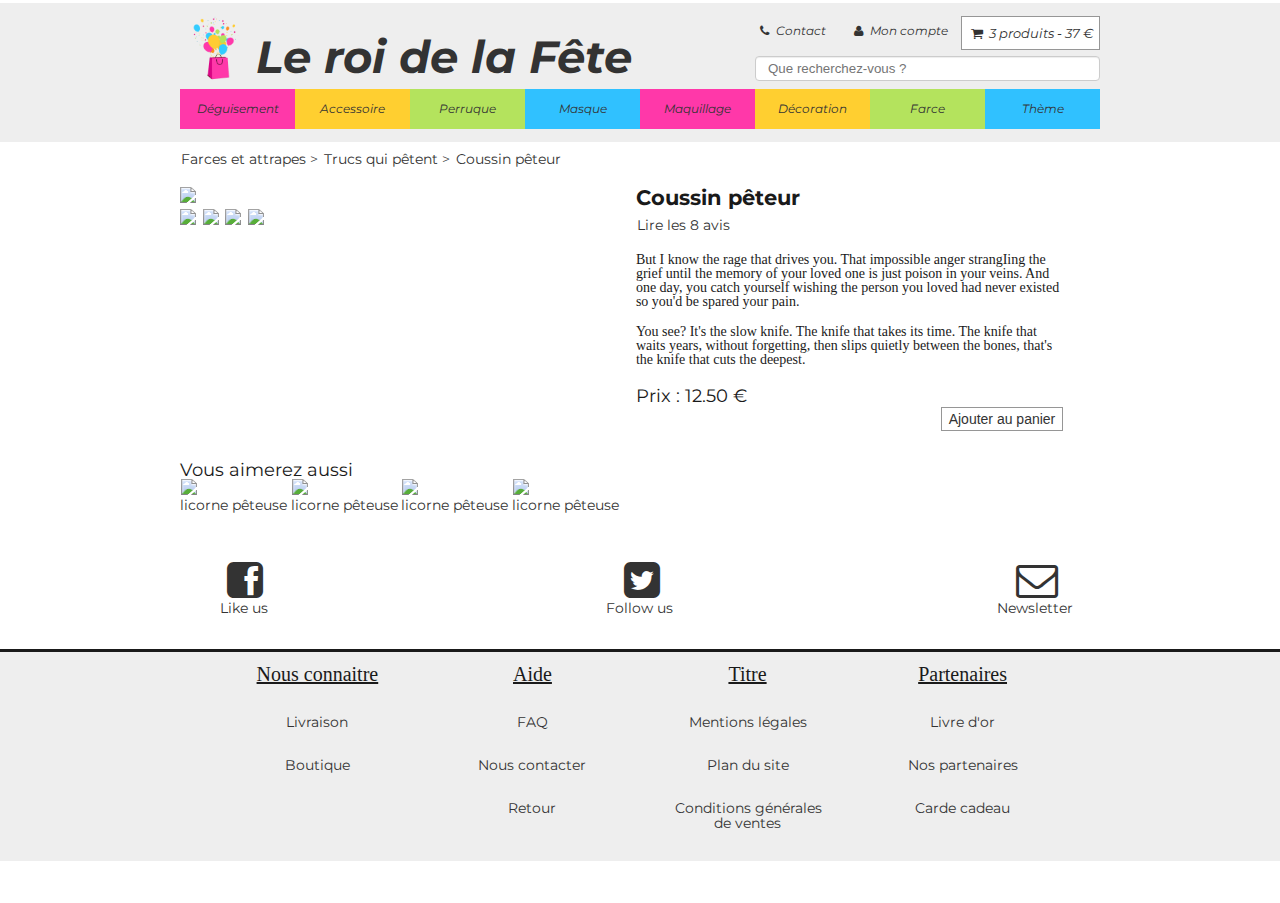
==== product.html @ f262f96d "Travail sur la page produit" ====
<!DOCTYPE html>
<html lang="fr">
<head>
  <meta charset="UTF-8"/>
  <title>Le Roi de la Fête </title>
  <meta name="viewport" content="width=device-width, initial-scale=1"/>

  <link rel="stylesheet" type="text/css" href="css/fontello.css"/>
  <link rel="stylesheet" type="text/css" href="css/reset.css"/>
  <link rel="stylesheet" type="text/css" href="css/main.css"/>
  <link href='http://fonts.googleapis.com/css?family=Montserrat:400,700' rel='stylesheet' type='text/css'>

  <script type="text/javascript" src="js/jquery_2.0.3.min.js"></script>
        <!--[if IE]>
            <script src="app/js/html5-ie.js"></script>
            <script src="app/js/html5shiv.js"></script>
            <script src="app/js/respond.js"></script>
            <![endif]-->
          </head> 

          <body>
            <header>
              <nav class="menu main-nav" role="navigation">
                <a href="#" class="title-btn">
                 <img src="img/logo_flat.png">
                 <h1>Le roi de la Fête</h1>
               </a>
               <ul class="menu-btn-nav">
                <li  class="nav-btn basket-btn ">
                  <a href="#" >
                    <span class="icon icon-basket"></span>
                    <span class="nb-prod"> 3  </span>
                    <span class="nav-text"> produits  </span>
                    <span class="nb-euro"> - 37 € </span>
                  </a>
                </li>
                <li class="nav-btn search-btn">
                  <a href="#">
                    <span class="icon icon-user"></span><span class="nav-text"> Mon compte </span>
                  </a>
                </li>
                <li class="nav-btn tel-btn">
                  <a href="#" >
                    <span class="icon icon-phone"></span><span class="nav-text"> Contact </span>
                  </a>
                </li>
                <li class="nav-btn menu-btn ">
                  <a href="#" >
                    <span class="icon icon-menu"></span><span class="nav-text"> Menu </span>
                  </a>
                </li>
              </ul>
            </nav>
            <nav class="mobile-item-nav">
              <ul >
                <li  class="nav-btn item-btn pink ">
                  <a href="#" class="disguise"> Déguisement </a>
                </li>
                <li  class="nav-btn item-btn yellow ">
                  <a href="#"class="accessory"> Accessoire </a>
                </li>
                <li  class="nav-btn item-btn green ">
                  <a href="#" class="wig"> Perruque </a>
                </li>
                <li  class="nav-btn item-btn blue ">
                  <a href="#" class="mask"> Masque </a>
                </li>
                <li  class="nav-btn item-btn pink ">
                  <a href="#" class="makeup"> Maquillage </a>
                </li>
                <li  class="nav-btn item-btn yellow ">
                  <a href="#" class="decoration"> Décoration </a>
                </li>
                <li  class="nav-btn item-btn green ">
                  <a href="#" class="trick"> Farce </a> 
                </li>
                <li  class="nav-btn item-btn blue ">
                  <a href="#" class="theme">Thème </a>
                </li>
              </ul>
            </nav>
            <div class="search-nav">
              <form name="search-form">
                <input placeholder="Que recherchez-vous ? "> 
              </form>
            </div>
            <nav class="item-nav">
              <ul >
                <li  class="nav-btn item-btn pink ">
                  <a href="#" class="disguise"> Déguisement </a>
                </li>
                <li  class="nav-btn item-btn yellow ">
                  <a href="#"class="accessory"> Accessoire </a>
                </li>
                <li  class="nav-btn item-btn green ">
                  <a href="#" class="wig"> Perruque </a>
                </li>
                <li  class="nav-btn item-btn blue ">
                  <a href="#" class="mask"> Masque </a>
                </li>
                <li  class="nav-btn item-btn pink ">
                  <a href="#" class="makeup"> Maquillage </a>
                </li>
                <li  class="nav-btn item-btn yellow ">
                  <a href="#" class="decoration"> Décoration </a>
                </li>
                <li  class="nav-btn item-btn green ">
                  <a href="#" class="trick"> Farce </a> 
                </li>
                <li  class="nav-btn item-btn blue ">
                  <a href="#" class="theme">Thème </a>
                </li>
              </ul>
            </nav>
            <div id="disguise-menu" class="menu-drop-down">
             <ul class="col col-1 title-col">  <a href="#" ><h3>Homme</h3> </a>
              <li  class="cat-item">
                <a href="#" > Animaux </a>
              </li>
              <li  class="cat-item">
                <a href="#" > Années 20/30 </a>
              </li>
              <li  class="cat-item">
                <a href="#" > Années 50/60 </a>
              </li>
              <li  class="cat-item">
                <a href="#" > Antiquité </a>
              </li>
              <li  class="cat-item">
                <a href="#" > Célébrités </a>
              </li>
              <li  class="cat-item">
                <a href="#" > Cinéma </a>
              </li>
              <li  class="cat-item">
                <a href="#" > Cirque </a>
              </li>
              <li  class="cat-item">
                <a href="#" > Disco </a>
              </li>
              <li  class="cat-item">
                <a href="#" > Far West </a>
              </li>
              <li  class="cat-item">
                <a href="#" > Hippies </a>
              </li>
              <li  class="cat-item">
                <a href="#" > Moyen Age </a>
              </li>
              <li  class="cat-item">
                <a href="#" > Pirates</a>
              </li>
              <li  class="cat-item">
                <a href="#" > Uniformes</a>
              </li>
            </ul>
            <ul class="col col-2 title-col">  <a href="#" > <h3>Femme</h3> </a>
              <li  class="cat-item">
                <a href="#" > Animaux </a>
              </li>
              <li  class="cat-item">
                <a href="#" > Années 20/30 </a>
              </li>
              <li  class="cat-item">
                <a href="#" > Années 50/60 </a>
              </li>
              <li  class="cat-item">
                <a href="#" > Antiquité </a>
              </li>
              <li  class="cat-item">
                <a href="#" > Célébrités </a>
              </li>
              <li  class="cat-item">
                <a href="#" > Cinéma </a>
              </li>
              <li  class="cat-item">
                <a href="#" > Cirque </a>
              </li>
              <li  class="cat-item">
                <a href="#" > Disco </a>
              </li>
              <li  class="cat-item">
                <a href="#" > Far West </a>
              </li>
              <li  class="cat-item">
                <a href="#" > Hippies </a>
              </li>
              <li  class="cat-item">
                <a href="#" > Moyen Age </a>
              </li>
              <li  class="cat-item">
                <a href="#" > Pirates</a>
              </li>
              <li  class="cat-item">
                <a href="#" > Uniformes</a>
              </li>
            </ul>
            <ul class="col col-3 title-col">  <a href="#" ><h3>Enfant</h3> </a>
              <li  class="cat-item">
                <a href="#" > Animaux </a>
              </li>
              <li  class="cat-item">
                <a href="#" > Années 20/30 </a>
              </li>
              <li  class="cat-item">
                <a href="#" > Années 50/60 </a>
              </li>
              <li  class="cat-item">
                <a href="#" > Antiquité </a>
              </li>
              <li  class="cat-item">
                <a href="#" > Célébrités </a>
              </li>
              <li  class="cat-item">
                <a href="#" > Cinéma </a>
              </li>
              <li  class="cat-item">
                <a href="#" > Cirque </a>
              </li>
              <li  class="cat-item">
                <a href="#" > Disco </a>
              </li>
              <li  class="cat-item">
                <a href="#" > Far West </a>
              </li>
              <li  class="cat-item">
                <a href="#" > Hippies </a>
              </li>
              <li  class="cat-item">
                <a href="#" > Moyen Age </a>
              </li>
              <li  class="cat-item">
                <a href="#" > Pirates</a>
              </li>
              <li  class="cat-item">
                <a href="#" > Uniformes</a>
              </li>
            </ul>
            <div class="footer-menu">
              <a href="#" ><p> Voir tous les articles déguisements</p></a>
              <a href="#" ><span class="close-menu">X</span></a>
            </div>
          </div>

          <div id="accessory-menu" class="menu-drop-down ">
           <ul class="col col-1 title-col"> <a href="#" > <h3> Vestimentaires</h3></a>
            <li  class="cat-item">
              <a href="#" > Bandanas </a>
            </li>
            <li  class="cat-item">
              <a href="#" > Bretelles </a>
            </li>
            <li  class="cat-item">
              <a href="#" > Cache oeil </a>
            </li>
            <li  class="cat-item">
              <a href="#" > Collants et bas </a>
            </li>
            <li  class="cat-item">
              <a href="#" > Cravates </a>
            </li>
            <li  class="cat-item">
              <a href="#" > Gants </a>
            </li>
            <li  class="cat-item">
              <a href="#" > Lingerie </a>
            </li>
            <li  class="cat-item">
              <a href="#" > Lunettes </a>
            </li>
            <li  class="cat-item">
              <a href="#" > Noeuds papillons </a>
            </li>
            <li  class="cat-item">
              <a href="#" > Serres têtes </a>
            </li>
          </ul>
          <ul class="col col-2 title-col"> <a href="#" ><h3>Bijoux</h3></a>
            <li  class="cat-item">
              <a href="#" > Bagues </a>
            </li>
            <li  class="cat-item">
              <a href="#" > Boucles d'oreille </a>
            </li>
            <li  class="cat-item">
              <a href="#" > Bracelets </a>
            </li>
            <li  class="cat-item">
              <a href="#" > Colliers </a>
            </li>
            <li  class="cat-item">
              <a href="#" > Couronnes </a>
            </li>
            <li  class="cat-item">
              <a href="#" > Croix </a>
            </li>
            <li  class="cat-item">
              <a href="#" > Pendentifs </a>
            </li>
            <li  class="cat-item">
              <a href="#" > Divers </a>
            </li>
          </ul>
          <ul class="col col-3 title-col"> <a href="#" ><h3>Armes</h3></a>
            <li  class="cat-item">
              <a href="#" > Couteaux </a>
            </li>
            <li  class="cat-item">
              <a href="#" > Epées </a>
            </li>
            <li  class="cat-item">
              <a href="#" > Fusils </a>
            </li>
            <li  class="cat-item">
              <a href="#" > Haches </a>
            </li>
            <li  class="cat-item">
              <a href="#" > Mitraillettes </a>
            </li>
            <li  class="cat-item">
              <a href="#" > Revolver </a>
            </li>
            <li  class="cat-item">
              <a href="#" > Autres </a>
            </li>
          </ul>
          <ul class="col col-4 title-col"> <a href="#" ><h3>Divers</h3></a>
            <li  class="cat-item">
              <a href="#" > Ailes </a>
            </li>
            <li  class="cat-item">
              <a href="#" > Bébés</a>
            </li>
            <li  class="cat-item">
              <a href="#" > Boas et plumes </a>
            </li>
            <li  class="cat-item">
              <a href="#" > Fluo </a>
            </li>
            <li  class="cat-item">
              <a href="#" > Fumeurs </a>
            </li>
            <li  class="cat-item">
              <a href="#" > Gadgets sexy </a>
            </li>
            <li  class="cat-item">
              <a href="#" > Gonflables </a>
            </li>
            <li  class="cat-item">
              <a href="#" > Lumineux </a>
            </li>
            <li  class="cat-item">
              <a href="#" > Sacs </a>
            </li>
            <li  class="cat-item">
              <a href="#" > Tatouages </a>
            </li>
          </ul>
          <div class="footer-menu">
            <a href="#" ><p> Voir tous les articles déguisements</p></a>
            <a href="#" ><span class="close-menu">X</span></a>
          </div>
        </div>
      </header>

      <div class="product-container">
      <div class="breadcrumb">
        <p>
          <span><a href="#">Farces et attrapes ></a> </span>

          <span><a href="#">Trucs qui pêtent > </a> </span>
            <span><a href="#">Coussin pêteur </a> </span>
            </p>
      </div>
      <section class="product">
        <div class="container-picture">
          <div class="main-picture">
            <img src="http://placehold.it/400x300">
          </div>
          <div class="secondary-pictures">
            <img src="http://placehold.it/95x95">
            <img src="http://placehold.it/95x95">
            <img src="http://placehold.it/95x95">
            <img src="http://placehold.it/95x95">
          </div>
        </div>
        <div class="product-desc">
          <div class="header-product">
            <h1>Coussin pêteur</h1>
            <div class="ratings">
              <span class="icon icon-star"></span>
              <span class="icon icon-star"></span>
             <span class="icon icon-star-empty"></span>
             <a href="#">Lire les 8 avis</a>
            </div>
          </div>
          <div class="body-product">
            <p>
              But I know the rage that drives you. That impossible anger strangIing the grief until the memory of your loved one is just poison in your veins. And one day, you catch yourself wishing the person you loved had never existed so you'd be spared your pain.
            </p>
            <p>
              You see? It's the slow knife. The knife that takes its time. The knife that waits years, without forgetting, then slips quietly between the bones, that's the knife that cuts the deepest.
            </p>
          </div>
          <div class="footer-product">
            <h2>Prix : 12.50 €</h2>
            <button class="add-kart">Ajouter au panier</button>
          </div>
        </div>
      </section>
      <section class="similar-products">
        <h2> Vous aimerez aussi </h2>
        <ul>
          <li>
            <a href="#">
            <img src="http://placehold.it/220x150">
            <h3>licorne pêteuse</h3>
          </a>
          </li>
          <li>
            <a href="#">
            <img src="http://placehold.it/220x150">
            <h3>licorne pêteuse</h3>
          </a>
          </li>
          <li>
            <a href="#">
            <img src="http://placehold.it/220x150">
            <p>licorne pêteuse</p>
          </a>
          </li>
          <li>
            <a href="#">
            <img src="http://placehold.it/220x150">
            <h3>licorne pêteuse</h3>
          </a>
          </li>
        </ul>
      </section>
    </div>



      <div class="reseaux-sociaux">
       <ul>
        <li>
          <a href="#"><span class="icon icon-facebook"></span><br><span class="text-icon">Like us</span></a>
        </li>
        <li>
          <a href="#"><a href="#"><span class="icon icon-twitter"></span><br><span class="text-icon">Follow us</span></a>
        </li>
        <li>
          <a href="#"><a href="#"><span class="icon icon-mail"></span><br><span class="text-icon">Newsletter</span></a>
        </li>
      </ul>
    </div>
  </section>

  <footer>
    <div class="bottom">
      <article>
        <header>Nous connaitre</header>
        <ul>
          <li>
            <a href="#">Livraison</a>
          </li>              
          <li>
            <a href="#">Boutique</a>
          </li> 
        </ul>
      </article>
      <article>
        <header>Aide</header>
        <ul>
          <li>
            <a href="#">FAQ</a>
          </li>
          <li>
            <a href="#">Nous contacter</a>
          </li>
          <li>
            <a href="#">Retour</a>
          </li>
        </ul>
      </article>
      <article>
        <header>Titre</header>
        <ul>
          <li>
            <a href="#">Mentions légales</a>
          </li>
          <li>
            <a href="#">Plan du site</a>
          </li>
          <li>
            <a href="#">Conditions générales de ventes</a>
          </li>
        </ul>
      </article>
      <article>
        <header>Partenaires</header>
        <ul>
          <li>
            <a href="#">Livre d'or</a>
          </li>
          <li>
            <a href="#">Nos partenaires</a>
          </li>
          <li>
            <a href="#">Carde cadeau</a>
          </li>
        </ul>
      </article>
    </div>

  </footer>
  <script type="text/javascript" src="js/jquery_2.0.3.min.js"></script>
  <script type="text/javascript" src="js/main.js"></script>
</body>
</html
---- css/fontello.css ----
@font-face {
  font-family: 'fontello';
  src: url('../font/fontello.eot?33663072');
  src: url('../font/fontello.eot?33663072#iefix') format('embedded-opentype'),
       url('../font/fontello.woff?33663072') format('woff'),
       url('../font/fontello.ttf?33663072') format('truetype'),
       url('../font/fontello.svg?33663072#fontello') format('svg');
  font-weight: normal;
  font-style: normal;
}
/* Chrome hack: SVG is rendered more smooth in Windozze. 100% magic, uncomment if you need it. */
/* Note, that will break hinting! In other OS-es font will be not as sharp as it could be */
/*
@media screen and (-webkit-min-device-pixel-ratio:0) {
  @font-face {
    font-family: 'fontello';
    src: url('../font/fontello.svg?33663072#fontello') format('svg');
  }
}
*/
 
 [class^="icon-"]:before, [class*=" icon-"]:before {
  font-family: "fontello";
  font-style: normal;
  font-weight: normal;
  speak: none;
 
  display: inline-block;
  text-decoration: inherit;
  width: 1em;
  margin-right: .2em;
  text-align: center;
  /* opacity: .8; */
 
  /* For safety - reset parent styles, that can break glyph codes*/
  font-variant: normal;
  text-transform: none;
     
  /* fix buttons height, for twitter bootstrap */
  line-height: 1em;
 
  /* Animation center compensation - margins should be symmetric */
  /* remove if not needed */
  margin-left: .2em;
 
  /* you can be more comfortable with increased icons size */
  /* font-size: 120%; */
 
  /* Uncomment for 3D effect */
  /* text-shadow: 1px 1px 1px rgba(127, 127, 127, 0.3); */
}
 
.icon-search:before { content: '\e801'; } /* '' */
.icon-lifebuoy:before { content: '\e81a'; } /* '' */
.icon-user:before { content: '\e804'; } /* '' */
.icon-thumbs-up:before { content: '\e80c'; } /* '' */
.icon-phone:before { content: '\e800'; } /* '' */
.icon-menu:before { content: '\e803'; } /* '' */
.icon-basket:before { content: '\e802'; } /* '' */
.icon-mail:before { content: '\e805'; } /* '' */
.icon-credit-card:before { content: '\e808'; } /* '' */
.icon-truck:before { content: '\e806'; } /* '' */
.icon-euro:before { content: '\e807'; } /* '' */
.icon-facebook:before { content: '\e80a'; } /* '' */
.icon-gplus:before { content: '\e809'; } /* '' */
.icon-twitter:before { content: '\e80b'; } /* '' */
.icon-headphones:before { content: '\e80d'; } /* '' */
---- css/main.css ----
/* Orga générale styles inspirées de la méthode Daisy :
reset
typo (charte typographique)
formulaires (forms)
rythme, grille (grid)
positionnement des blocs principaux (layout)
styles génériques (skins)
variantes par gabarits (pages)
surcharges
ie
*/



/* Imports */
/*@import url("reset.css");
@import url("global-forms.css");*/

/**************************** Global **********************/

html{
    height: 100%;
}
*, *:before, *:after {
    -webkit-box-sizing: border-box;
    -moz-box-sizing: border-box;
    box-sizing: border-box;
}

/* Body */
body {
    /*background: #EEE;*/
    /*background: #77CAC8;*/
    color: #1A1A1A;
    font-size: 87.5%; /* Base font size: 14px */
    font-family: 'Montserrat', 'Lucida Sans
    Unicode', 'Lucida Grande', 'Lucida Sans', Arial, sans-serif;
    line-height: 1.1;
    text-align: left;
    width: 100%;
    height: 100%;
}

h1, h2, h3, h4, h5, h6 {
    font-weight: 400;
    line-height: 1;
    font-family: 'Montserrat', sans-serif;
}

/* Headings */
h1 {
    font-size: 1.5em;
    font-weight: bold;} /* 22px*/
h2 { font-size: 1.286em;    } /* 18px*/
h3 {font-size: 1em} /* 14px */
/*h2 {font-size: 1.429em} /* 20px*/
/*h4 {font-size: 1.143em} /* 16px*/



/* Anchors */
a {
    outline: 0;
    font-family: 'Montserrat', sans-serif;
}
a img {border: 0px; text-decoration: none;}
a:link, a:visited {
    color: #333;
    padding: 0 1px;
    text-decoration: none;
}

a:hover, a:active {
    color: #fff;
    text-decoration: none;
}

/* Paragraphs */
p {
    margin-bottom: 1.143em;
}

* p:last-child {
    margin-bottom: 0;
}

strong, b {
    font-weight: bold;
}

em, i {
    font-style: italic;
}

/* Images */

img {
    max-width: 100%;
    height: auto;
}


/**************************** Global structure **********************/

nav, .featured, .seasonal, .rassurance, .bottom, .search-nav, .menu-drop-down{
        width: 90%;
        max-width: 920px;
        margin: 3px auto;
}

/* Colors */
.pink{
    background: #ff38a9;
}
.pink:hover{
    background: #d90484;
}
.yellow{
    background: #ffcf30;
}
.yellow:hover{
    background: #f5ab00;
}
.green{
    background: #b4e35d;
}
.green:hover{
    background: #85b82e;
}
.blue{
    background: #30c1ff;
}
.blue:hover{
    background: #008dd4;
}


/**************************** Header **********************/

/* global */
header{
    width: 100%;
     background: #EEE;
    padding-bottom: 10px;
    text-align: center;
    margin-bottom: 10px;
}

nav .nav-btn{
    height: 100%;
    padding: 5px;
    font-size: 0.8em;
    position: relative;
    display: block;
    float: left;
}

nav a{
    font-size: 1.1em;
    color: white;
    font-weight: 400;
    font-style: italic;
    height: 30px;
    display: inline-block;
    line-height: 30px;
    -webkit-transition: all 0.15s ease;
    -moz-transition: all 0.15s ease;
    -o-transition: all 0.15s ease;
    transition: all 0.15s ease;
    margin: 0 auto;
}

nav .nav-btn span{
    margin-top: 40%;
}

/****** Main nav ******/
nav.main-nav{
    padding-top: 1%;
    height: 50px;   
}
nav .main-nav:after {
/*clear: both;
*/}

/* title nav */
nav .title-btn{
    width: 50%;
    font-size: 1.286em;
    float: left;
    text-align: left;
}
    nav .title-btn img{
        width: 70px;
        display: inline;
        float: left;
        margin-right: 5px;
    }
    nav .title-btn h1{
        line-height: 1.8;
        font-size: 2.5em
    }
    nav .title-btn:hover{
        color: #969696;
    }


/* menu btn nav */
nav .menu-btn-nav{
    float: right;
    width: 50%;
    right: 0;
}
    nav .menu-btn-nav .nav-btn{
        padding: 0 1em;
        background: transparent;
        float: right;
    }
    nav .menu-btn-nav .icon{
        /*display:none;*/
    }
    nav .menu-btn-nav .search-btn:hover a, nav .menu-btn-nav .tel-btn:hover a, nav .menu-btn-nav .menu-btn:hover a{
        color: #969696;
    }
    nav .menu-btn-nav .basket-btn{
        color: #333;
        background-color: #fff;
        border-color: #ccc;
        display: inline-block;
        padding: 1px 5px;
        margin-bottom: 0;
        font-size: 12px;
        font-weight: normal;
        text-align: center;
        white-space: nowrap;
        vertical-align: middle;
        cursor: pointer;
        border: 1px solid #969696;
        /*border-radius: 3px;*/
        -webkit-user-select: none;
        -moz-user-select: none;
        -ms-user-select: none;
        -o-user-select: none;
    }
        nav .menu-btn-nav .basket-btn:hover{
            color: #fff;
            background-color: #30c1ff;
            border-color: #008dd4;
        }
    nav .menu-btn-nav .menu-btn{
        display: none;
    }


/* Search nav */
.search-nav{
    height: 30px;
    padding: 0;
}
    .search-nav form{
        float: right;
        width: 37.5%;
    }
    .search-nav input{
        display: block;
        width: 100%;
        height: 25px;
        padding: 6px 12px;
        color: #555;
        vertical-align: middle;
        background-color: #fff;
        border: 1px solid #ccc;
        border-radius: 4px;
        -webkit-box-shadow: inset 0 1px 1px rgba(0,0,0,0.075);
        box-shadow: inset 0 1px 1px rgba(0,0,0,0.075);
        -webkit-transition: border-color ease-in-out .15s,box-shadow ease-in-out .15s;
        transition: border-color ease-in-out .15s,box-shadow ease-in-out .15s;
    }

/* Item nav */

.item-part{
    width: 100%;
}

nav.item-nav{
    height: 40px;
}
    nav.item-nav ul{
        width: 100%;
    }
nav .item-btn{
    max-width: 12.5%;
    width: 12.5%;
    min-width: 10%;
}
    nav li.item-btn a{
        display: block; 
    }
.mobile-item-nav{
    display: none;
}


/* menu drop down */

.menu-drop-down{
    text-align: left;
    overflow: hidden;
    height: auto;
    display: none;
}   
    .menu-drop-down#disguise-menu, .menu-drop-down.makeup{
        background-color: #ff38a9;
    }
        .menu-drop-down#disguise-menu .footer-menu, .menu-drop-down.makeup .footer-menu{
        background-color: #d90484;
        }
    .menu-drop-down#accessory-menu, .menu-drop-down.decoration{
        background-color: #ffcf30;
    }
        .menu-drop-down#accessory-menu .footer-menu, .menu-drop-down.decoration .footer-menu{
            background-color: #f5ab00;
        }
    .menu-drop-down#wig-menu, .menu-drop-down.decoration{
        background-color: #b4e35d;
    }
        .menu-drop-down#wig-menu .footer-menu, .menu-drop-down.decoration .footer-menu{
            background-color: #85b82e;
        }
    .menu-drop-down#mask-menu, .menu-drop-down.makeup{
        background-color: #30c1ff;
    }
        .menu-drop-down#mask-menu .footer-menu, .menu-drop-down.makeup .footer-menu{
        background-color: #008dd4;
        }
    .menu-drop-down#makeup-menu, .menu-drop-down.makeup{
        background-color: #ff38a9;
    }
        .menu-drop-down#makeup-menu .footer-menu, .menu-drop-down.makeup .footer-menu{
        background-color: #d90484;
        }
    .menu-drop-down .col{
        width: 22%;
        display: inline-block;
        vertical-align: top;
        margin: 10px;
    }
        .menu-drop-down a{
            font-size: 0.9em;
            line-height: 1.1em;
            color: #444;
        }
        .menu-drop-down a:hover{
            color: #EEE;
        }
        .menu-drop-down h3{
            font-size: 1.1em;
            line-height: 1.1em;
            font-weight: bold;
        }
    .menu-drop-down .footer-menu{
        width: 100%;
        display: inline-block;
        padding: 10px;
    }
        .menu-drop-down .footer-menu p{
            display: inline;
            color: #DDD;
            font-style: italic;
        }
        .menu-drop-down .footer-menu p:hover{
            color: #EEE;
        }
        .menu-drop-down .footer-menu span{
            font-size: 16px;
            float: right;
        }


/* Adaptation titre */
@media screen and (min-width: 875px) and (max-width: 1020px){
    nav .title-btn h1{
        line-height: 3.3;
        font-size: 1.8em;
    }
    nav .menu-btn-nav{
        width: 55%;
    }
    nav .title-btn{
        width: 45%;
    }
}
@media screen and (min-width: 768px) and (max-width: 875px){
    nav .title-btn h1{
        
        line-height: 4;
        font-size: 1.5em;
    }
    nav .menu-btn-nav{
        width: 55%;
    }
    nav .title-btn{
        width: 45%;
    }
}



/* Adaptation tablettes */
@media screen and (min-width: 480px) and (max-width: 768px) {
    header{
        padding-bottom: 55px;
    }
    nav .title-btn{
        width: 57%;
    }
        nav .title-btn h1 {
            font-size: 1.2em;    
        }
        nav .title-btn img{
            width: 40px;
        }
    .search-nav form{
        width: 100%;
    }
    nav .menu-btn-nav{
        width: 43%;
    }
    nav .menu-btn-nav .nav-btn{
        padding: 0;
    }
    nav .nav-btn .nav-text{
        display: none;
    }
    nav .nav-btn [class^="icon-"]:before, [class*=" icon-"]:before{
        font-size: 1.7em;
    }
    nav .menu-btn-nav .basket-btn{
        width: auto;
        margin-left: 8px;
    }
        nav .menu-btn-nav .basket-btn .nb-prod,  nav .menu-btn-nav .basket-btn .nb-euro{
            font-size: 1.4em;
        }
    nav .item-btn{
        width: 25%;
        max-width: 25%;
        margin-bottom: 3px;
    }
     .menu-drop-down .col{
        width: 44%;
    }
}


/* Adaptation smartphone */
@media screen and (max-width: 480px) {
    header{
        /*padding-bottom: 60px;*/
        height: auto;
        }
    header:after{
        clear: both;
        content: "";
        display: block;
    }
    nav a{
        line-height: 22px;
    }    
    header nav.main-nav{
        height: auto;
    }
    header nav.main-nav:after{
        clear: both;
        content: "";
        display: block;
    }
    nav .title-btn{
        display: block;
        width: 100%;
        text-align: center;
    }
         nav .title-btn h1 {
            font-size: 1.5em;  
            line-height: 1.8;  
        }
        nav .title-btn img{
            width: 45px;
        }
    nav .menu-btn-nav{
        width: 100%;
        margin: 20px 0 0px 0;
        background: #ccc;
    }
        nav .menu-btn-nav .nav-btn{
            width: 25%;
            margin: 0 auto;
            padding: 0.2em;
            height: 68px;
        }
        nav .menu-btn-nav .nav-btn:hover a, nav .menu-btn-nav .nav-btn.active a{
            color: #fff;
        }
            nav .menu-btn-nav .nav-btn .icon{
                display: block;
            }
            nav .nav-btn [class^="icon-"]:before, [class*=" icon-"]:before{
                font-size: 3.3em;
                width: 100%;
                margin: 0;
            }
            nav .menu-btn-nav .basket-btn{
                padding-bottom: 7px;
            }
                nav .menu-btn-nav .basket-btn .icon{
                    margin-top: 3%;
                }
                nav .menu-btn-nav .basket-btn [class^="icon-"]:before, [class*=" icon-"]:before{
                    font-size: 3em;
                }
                nav .menu-btn-nav .basket-btn .nb-prod,  nav .menu-btn-nav .basket-btn .nb-euro{
                    font-size: 1.2em;
                }
            nav .menu-btn-nav .menu-btn:hover, nav .menu-btn-nav .menu-btn.active{
                background: #ff38a9;
            }
            nav .menu-btn-nav .tel-btn:hover{
                background: #ffcf30;
            }
            nav .menu-btn-nav .search-btn:hover{
                background: #b4e35d;
            }
            nav .menu-btn-nav .nav-btn .nav-text{
                display: none;
            }
            nav .menu-btn-nav .menu-btn{
                display: block;
            }

    .search-nav form{
        width: 100%;
        float: none;
        margin: 5px 0;
    }
    nav.item-nav{
        display: none;
    }
    nav.mobile-item-nav{
        /*display: none;*/
        width: 90%;
        height: auto;
    }
     nav.mobile-item-nav:after{
        clear: both;
        content: "";
        display: block;
    }
        nav.mobile-item-nav ul{
            width: 100%;
        }
        nav.mobile-item-nav li{
            width: auto;
            max-width: 100%;
            min-width:100%;
            width: 100%;
            height: 35px;
        }
    

}
/**************************** Featured **********************/

.feat-carousel{
    width: 100%;
    /*background-color: white;*/
}

.feat-side-menu {
    width: 100%;
    display: inline-block;
    float: left;
    clear: none;
}

.feat-side-menu li {
    width: 25%;
    float: left;
}

.feat-img {
    width: 100%;
    display: inline-block;
    float: left;
    clear: none;
}

.not-displayed {
    display: none;
}

.displayed {
    display: block;
}

.feat-menu-item {
    width: 100%;
    display: inline-block;
    text-align: center;
/*    margin: -1.5px 0 0 0;*/
}

.feat-menu-item a {
    font-size: 1.1em;
    font-weight: 400;
    font-style: italic;
    height: 40px;
    display: block;
    line-height: 40px;
    -webkit-transition: all 0.15s ease;
    -moz-transition: all 0.15s ease;
    -o-transition: all 0.15s ease;
    transition: all 0.15s ease;
}

.feat-text {
    position: relative;
    display: block;
    width: 100%;
    float: left;
}

.slider h2 {
    position: absolute;
    top: 30%;
    left: 0;
    width: 45%;
    padding: 8px;
}

/* Responsive */

@media screen and (min-width: 480px) and (max-width: 768px) {
    .feat-side-menu li {
        width: 50%;
    }
}

@media screen and (max-width: 480px) {
    .feat-side-menu li {
        width: 100%;
    }

    .slider h2 {
        font-size: 1em;
    }
}

/*************************** Effets CSS ****************************/

.bubble-top {
  display: inline-block;
  position: relative;
  -webkit-tap-highlight-color: rgba(0, 0, 0, 0);
  -webkit-transform: translateZ(0);
  -ms-transform: translateZ(0);
  transform: translateZ(0);
  box-shadow: 0 0 1px rgba(0, 0, 0, 0);
}

.bubble-top:before {
  pointer-events: none;
  position: absolute;
  z-index: -1;
  content: '';
  border-style: solid;
  color: red;
  -webkit-transition-duration: 0.3s;
  transition-duration: 0.3s;
  left: -webkit-calc(50% - 10px);
  left: calc(50% - 10px);
  border-width: 0 10px 10px 10px;
  border-color: transparent transparent transparent transparent;
  -webkit-transition-property: top;
  transition-property: top;
}

.bubble-top:hover:before {
  top: -10px;
}

.bubble-top-pink:hover:before {
    border-color: transparent transparent #d90484 transparent;
}

.bubble-top-yellow:hover:before {
    border-color: transparent transparent #f5ab00 transparent;
}

.bubble-top-green:hover:before {
    border-color: transparent transparent #85b82e transparent;
}

.bubble-top-blue:hover:before {
    border-color: transparent transparent #008dd4 transparent;
}

/* Responsive */

@media screen and (max-width: 768px) {

    .bubble-top:hover:before {
      top: -10px;
      border-color: transparent transparent transparent transparent !important;
    }
}


/**************************** exemple justify **********************/






/**************************** Seasonal **********************/


.seasonal{
    margin-top: 3em;
}

/* -- DEFAULTS -- */

/*div, ul, li{
  margin: 0;
  padding: 0;
  list-style-type: none;
}*/

/* -- FLUID GRID STYLES -- */

#Grid{
  margin: 0px;
  text-align: justify;
  font-size: 2em;
  color: black;
}

#Grid li{
  display: inline-block;
  background: #ccc;
  color: black;
  width: 31%;
  padding-top: 1%; /* Used instead of height to give elements fluid, width-based height */
  padding-top: 0px;
  padding-bottom: 1.5%;
  margin-bottom: 3.5%;
  text-align: center;
}

/* #Grid li:hover > a{
  color: red;
} */

#Grid li:hover > a .pink{
  background: #d90484;
}

#Grid li:hover > a {
  color: white;
}


#Grid li:hover > a .yellow{
  background: #f5ab00;
}

#Grid li:hover > a .green{
  background: #85b82e;
}

#Grid li:hover > a .blue{
  background: #008dd4;
}

#Grid:after{
  content: ''; 
  display: inline-block;
  width: 100%;
}




#Grid  img{
    max-height: 125px;
    max-height: 125px;
    background-color: whites;
}

#Grid li p{
    font-size: 55%;
    text-align: left;
}

#Grid .bandeau{
    width: 85%;
    height: 40px;  
    margin-top: 20px;
    text-align: left;
    line-height: 70%;
}

.seasonal a{
    padding: 0px;
}



/* -- MEDIA QUERIES DEFINING RESPONSIVE LAYOUTS -- */

/* 3 COL */


/* Adaptation tablettes */
@media screen and (min-width: 768px) {
        

    #Grid header{
        width: 100%;
        margin-top: 0.1%;
        /*margin-bottom: 20px;*/
        /*height: 42px;
        line-height: 42px;  */
        height: 60px;
        font-size: 20px;
        line-height: 60px
        }
    
    .titre-long{
        font-size: 20px;
        line-height: 30px;
    } 

    .titre{
        font-size: 20px;
        line-height: 60px;
        background: pink;
        margin-bottom: 15px;
        white-space: normal;
        height: 60px;

    }  

    .titrelong{
        font-size: 20px;
        line-height: 60px;
        background: pink;
        margin-bottom: 15px;
        white-space: normal;
        line-height: 30px;
    }

}

/* Adaptation tablettes */
@media screen and (min-width: 480px) and (max-width: 768px) {
        
    #Grid li{
    width: 48%;
    /*padding-top: 1%;*/
    margin-bottom: 4%;
    }   

    #Grid .bandeau{
    display: none;
    }

    #Grid header{
        width: 100%;
        margin-top: 0.1%;
        margin-bottom: 20px;
        height: 42px;
        line-height: 42px;  
        height: 60px;
        font-size: 20px;
        line-height: 60px
        }
    
    .titre-long{
        font-size: 20px;
        line-height: 30px;
    }  

}

/* 2 COL */

@media (max-width: 600px){
  
  #Grid li{
    width: 48%;
    /*padding-top: 1%;*/
    margin-bottom: 4%;
  }

    #Grid .bandeau{
    display: none;
    }

/*    #Grid header{
        width: 100%;
        margin-top: 0.1%;
        margin-bottom: 20px;
        height: 42px;
        line-height: 42px;  
        height: 60px;
        font-size: 20px;
        line-height: 60px
        }
    
    .titre-long{
        font-size: 20px;
        line-height: 30px;
    } 
*/

  
}

@media (max-width: 480px){
  
    #Grid  img{
    max-height: 80px;
    max-height: 80px;
    background-color: whites;
    }

    #Grid {
        margin: 0px;
    }
  
    #Grid header{
        width: 100%;
        margin-top: 0.1%;
        height: 60px;
        font-size: 15px;
        line-height: 60px
        }
    
    .titre-long{
        font-size: 15px;
        line-height: 30px;
    } 

}


/* Adaptation tablettes */
@media screen and (min-device-width: 768px) {
        
s

}

/* Adaptation tablettes */
@media screen and (min-device-width: 480px) and (max-device-width: 768px) {
        


}

/* 2 COL */

@media (max-device-width: 600px){
  



  
}

@media (max-device-width: 480px){
  

  
}

/***** Rassurance *********/

#rassurance{
  margin-bottom: 0px;
  text-align: justify;
  font-size: 2em;
  color: black;
  padding-bottom: 0px;
}

#rassurance li{
  display: inline-block;
  color: black;
  width: 160px;
  padding-top: 1%; /* Used instead of height to give elements fluid, width-based height */
  padding-bottom: 1.5%;
  text-align: center;
  font-size: 12px;
  border-radius: 15px;
}

#rassurance li:hover > a{
  color: white;
}


#rassurance:after{
  content: ''; 
  display: inline-block;
  width: 100%;
/*  border-top: 10px dashed #922d8d;  Border added to make element visible for demonstration purposes */
}


.icon-credit-card, .icon-truck, .icon-thumbs-up, .icon-headphones, .icon-facebook, .icon-twitter, .icon-mail {
 font-size: 3em;
}

/* Adaptation tablettes */
@media screen and (min-width: 480px) and (max-width: 768px) {
        
    #rassurance li{
      display: inline-block;
      color: black;
      width: 140px;
      padding-top: 1%; /* Used instead of height to give elements fluid, width-based height */
      padding-bottom: 1.5%;
      text-align: center;
      font-size: 11px;
      border-radius: 15px;
    }

    .icon-credit-card, .icon-truck, .icon-thumbs-up, .icon-headphones, .icon-facebook, .icon-twitter, .icon-mail {
     font-size: 2em;
    }

}


@media (max-width: 680px){
  
    #rassurance li{
      display: inline-block;
      color: black;
      width: 47%;
      padding-top: 1%; /* Used instead of height to give elements fluid, width-based height */
      padding-bottom: 1.5%;
      margin-bottom: 1em;
      text-align: center;
      font-size: 11px;
      border-radius: 15px;
    }

    .icon-credit-card, .icon-truck, .icon-thumbs-up, .icon-headphones, .icon-facebook, .icon-twitter, .icon-mail {
     font-size: 2em;
    }

  
}

@media (max-width: 480px){
    
    .icon-credit-card, .icon-truck, .icon-thumbs-up, .icon-headphones, .icon-facebook, .icon-twitter, .icon-mail {
     font-size: 1em;
    }

    #rassurance li{
      font-size: 10px;

    }

}

/* Adaptation tablettes */
@media screen and (min-device-width: 480px) and (max-device-width: 768px) {
        
    #rassurance li{
      display: inline-block;
      color: black;
      width: 140px;
      padding-top: 1%; /* Used instead of height to give elements fluid, width-based height */
      padding-bottom: 1.5%;
      text-align: center;
      font-size: 11px;
      border-radius: 15px;
    }

    .icon-credit-card, .icon-truck, .icon-thumbs-up, .icon-headphones, .icon-facebook, .icon-twitter, .icon-mail {
     font-size: 2em;
    }

}


@media (max-device-width: 680px){
  
    #rassurance li{
      display: inline-block;
      color: black;
      width: 47%;
      padding-top: 1%; /* Used instead of height to give elements fluid, width-based height */
      padding-bottom: 1.5%;
      margin-bottom: 1em;
      text-align: center;
      font-size: 11px;
      border-radius: 15px;
    }

    .icon-credit-card, .icon-truck, .icon-thumbs-up, .icon-headphones, .icon-facebook, .icon-twitter, .icon-mail {
     font-size: 2em;
    }

  
}

@media (max-device-width: 480px){
    
    .icon-credit-card, .icon-truck, .icon-thumbs-up, .icon-headphones, .icon-facebook, .icon-twitter, .icon-mail {
     font-size: 1em;
    }

    #rassurance li{
      font-size: 10px;

    }

}

/***** reseaux-sociaux *********/
.reseaux-sociaux{
    text-align: center;
    padding: 0.5em;
    margin: 0px;
}

.reseaux-sociaux li{
    width: 27%;
    text-align: center;
    margin: 2%;
    display: inline-block;

}

.reseaux-sociaux a{
    color: #aa;
}

.reseaux-sociaux a:hover{
    color: blue;
}

/* Adaptation smartphone */
@media screen and (max-width: 480px) {
        
    .text-icon{
        display: none;
    }
}

/* Adaptation smartphone */
@media screen and (max-device-width: 480px) {
        
    .text-icon{
        display: none;
    }
}



/**************************** Footer **********************/

footer{
    padding: 0px;
    margin-bottom: 0px;
    margin-top: 0px;
    font-size: 1em;
    background-color: #EEE;
    border-top: solid;
    text-align: left;

}

footer .bottom{
    text-align: center;
    max-width: 920px;
    
}

.bottom header{
    font-size: 20px;
    text-decoration: underline;
}

footer article{
    width: 21%;
    display: inline-block;
    vertical-align: top;
    margin: 1%;
    top: 0px;
}

footer li:hover >a{
    color: white;
}

footer li:hover {
    background-color: #d90484;
}

footer article ul li {
    vertical-align: top;
    display: block;
    margin: 1em;
    padding: 0.5em;
}



/* Adaptation tablettes */
@media screen and (min-width: 480px) and (max-width: 768px) {
    

    footer{
        width: 100%;
    }

    footer article{
        width: 21%;
    }
}



/* Adaptation smartphone */
@media screen and (max-width: 480px) {
    footer{
        width: 100%;
    }

    footer article{
        display: block;
        width: 100%;
        margin: 0px;
    }

    footer article ul li{
        margin: 0.5em;
        padding: 0px;
        font-size: 1.2em;
        text-align: left;
    }

    footer header{
        display: none;
    }
}

/* Adaptation tablettes */
@media screen and (min-device-width: 480px) and (max-device-width: 768px) {
    

    footer{
        width: 100%;
    }

    footer article{
        width: 21%;
    }
}



/* Adaptation smartphone */
@media screen and (max-device-width: 480px) {
    footer{
        width: 100%;
    }

    footer article{
        display: block;
        width: 100%;
        margin: 0px;
    }

    footer article ul li{
        margin: 0.5em;
        padding: 0px;
        font-size: 1.2em;
        text-align: left;
    }

    footer header{
        display: none;
    }
}



/************************** PRODUCT PAGE ******************************/

.product-container{
        width: 90%;
        max-width: 920px;
        margin: 0 auto;
}
.breadcrumb, .product{
    margin-bottom: 20px;
}
.product{
    display: inline-block;
}
.container-picture, .product-desc{
    display: inline-block;
    width: 47%;
}

.secondary-pictures img {
    margin-right: 3px;
    margin-top: 3px;
}

.ratings {
    margin-top: 10px;
}

.product-desc{
    vertical-align: top;
    margin-left: 20px;
}
    .product-desc .header-product{
        margin-bottom: 20px;
    }

.footer-product {
    margin-top: 20px;
}

.footer-product h2 {
    display: inline-block;
}

.add-kart{
        color: #333;
        background-color: #fff;
        border-color: #ccc;
        display: inline-block;
        padding: 3px 7px;
        margin: 20px 5px 10px;
        font-size: 14px;
        font-weight: normal;
        text-align: center;
        white-space: nowrap;
        vertical-align: middle;
        cursor: pointer;
        border: 1px solid #969696;
        /*border-radius: 3px;*/
        -webkit-user-select: none;
        -moz-user-select: none;
        -ms-user-select: none;
        -o-user-select: none;
        float: right;

    }
        .add-kart:hover{
            color: #fff;
            background-color: #CCC;
            border-color: #888;
        }

.similar-products li{
    display: inline-block;
}
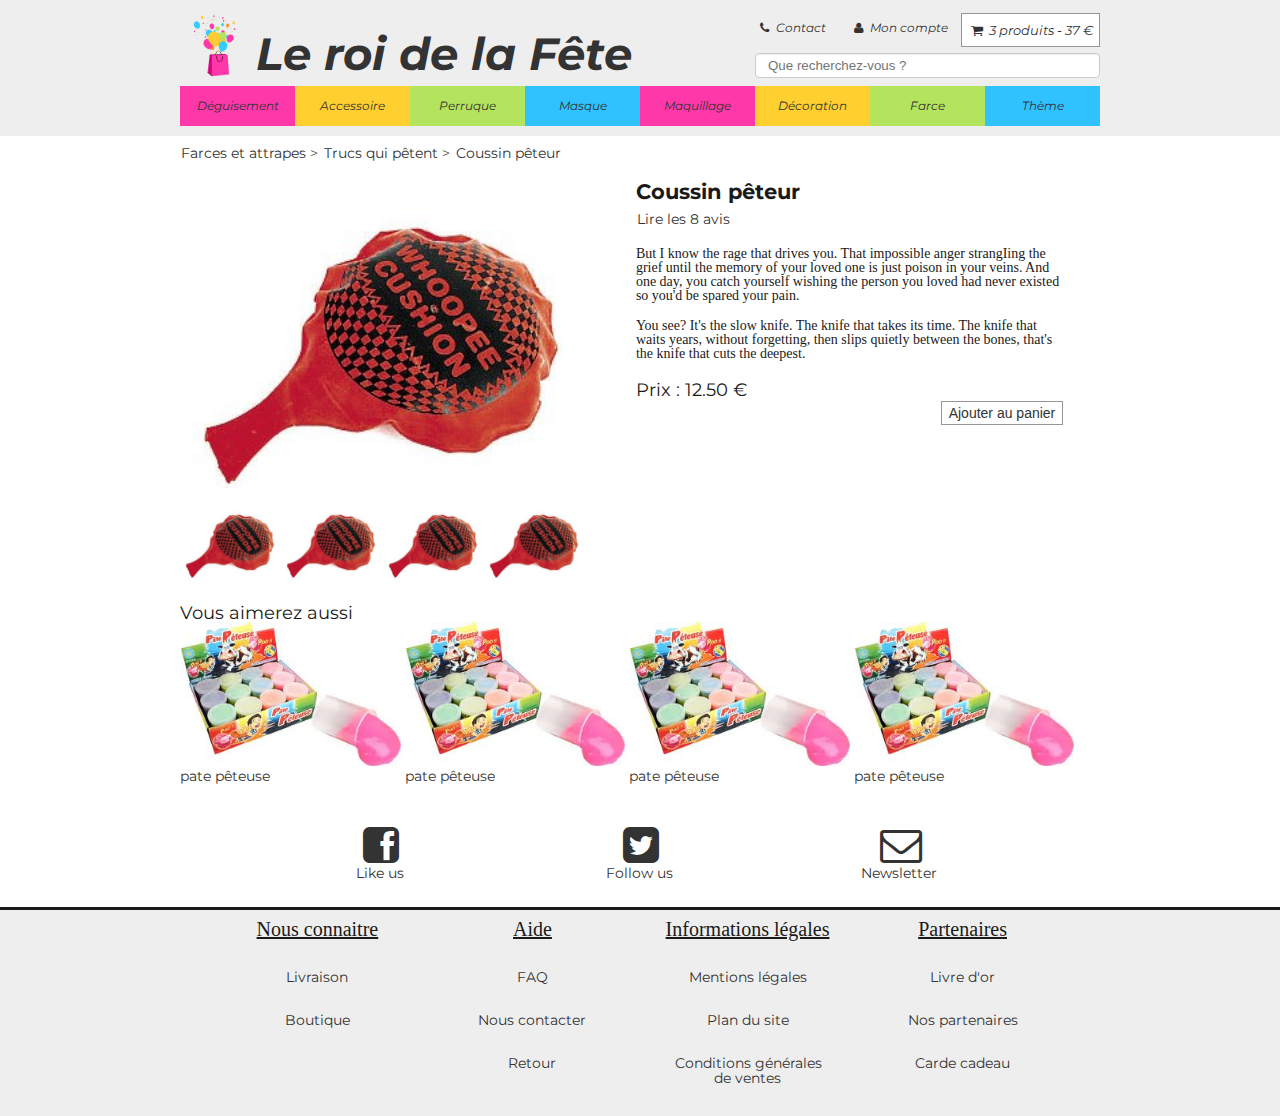
==== commit d090a0c0: "product page, résol pb réseaux-sociaux, ajout image, modif :hover des liens" ====
--- a/product.html
+++ b/product.html
@@ -375,13 +375,13 @@
       <section class="product">
         <div class="container-picture">
           <div class="main-picture">
-            <img src="http://placehold.it/400x300">
+            <img src="img/product/coussin-peteur.png">
           </div>
           <div class="secondary-pictures">
-            <img src="http://placehold.it/95x95">
-            <img src="http://placehold.it/95x95">
-            <img src="http://placehold.it/95x95">
-            <img src="http://placehold.it/95x95">
+            <img src="img/product/coussin-peteur.png">
+            <img src="img/product/coussin-peteur.png">
+            <img src="img/product/coussin-peteur.png">
+            <img src="img/product/coussin-peteur.png">
           </div>
         </div>
         <div class="product-desc">
@@ -413,26 +413,26 @@
         <ul>
           <li>
             <a href="#">
-            <img src="http://placehold.it/220x150">
-            <h3>licorne pêteuse</h3>
+            <img src="img/product/pate-peteuse.jpg">
+            <h3>pate pêteuse</h3>
           </a>
           </li>
           <li>
             <a href="#">
-            <img src="http://placehold.it/220x150">
-            <h3>licorne pêteuse</h3>
+            <img src="img/product/pate-peteuse.jpg">
+            <h3>pate pêteuse</h3>
           </a>
           </li>
           <li>
             <a href="#">
-            <img src="http://placehold.it/220x150">
-            <p>licorne pêteuse</p>
+            <img src="img/product/pate-peteuse.jpg">
+            <p>pate pêteuse</p>
           </a>
           </li>
           <li>
             <a href="#">
-            <img src="http://placehold.it/220x150">
-            <h3>licorne pêteuse</h3>
+            <img src="img/product/pate-peteuse.jpg">
+            <h3>pate pêteuse</h3>
           </a>
           </li>
         </ul>
@@ -441,7 +441,7 @@
 
 
 
-      <div class="reseaux-sociaux">
+      <div id="reseaux">
        <ul>
         <li>
           <a href="#"><span class="icon icon-facebook"></span><br><span class="text-icon">Like us</span></a>
@@ -457,63 +457,63 @@
   </section>
 
   <footer>
-    <div class="bottom">
-      <article>
-        <header>Nous connaitre</header>
-        <ul>
-          <li>
-            <a href="#">Livraison</a>
-          </li>              
-          <li>
-            <a href="#">Boutique</a>
-          </li> 
-        </ul>
-      </article>
-      <article>
-        <header>Aide</header>
-        <ul>
-          <li>
-            <a href="#">FAQ</a>
-          </li>
-          <li>
-            <a href="#">Nous contacter</a>
-          </li>
-          <li>
-            <a href="#">Retour</a>
-          </li>
-        </ul>
-      </article>
-      <article>
-        <header>Titre</header>
-        <ul>
-          <li>
-            <a href="#">Mentions légales</a>
-          </li>
-          <li>
-            <a href="#">Plan du site</a>
-          </li>
-          <li>
-            <a href="#">Conditions générales de ventes</a>
-          </li>
-        </ul>
-      </article>
-      <article>
-        <header>Partenaires</header>
-        <ul>
-          <li>
-            <a href="#">Livre d'or</a>
-          </li>
-          <li>
-            <a href="#">Nos partenaires</a>
-          </li>
-          <li>
-            <a href="#">Carde cadeau</a>
-          </li>
-        </ul>
-      </article>
-    </div>
-
-  </footer>
+        <div class="bottom">
+          <article>
+      <header  role="banner">Nous connaitre</header>
+            <ul>
+              <li class="pink2">
+                <a href="#">Livraison</a>
+              </li>              
+              <li class="yellow2">
+                <a href="#">Boutique</a>
+              </li> 
+            </ul>
+          </article>
+          <article>
+      <header  role="banner">Aide</header>
+            <ul>
+              <li class="green2">
+                <a href="#">FAQ</a>
+              </li>
+              <li class="blue2">
+                <a href="#">Nous contacter</a>
+              </li>
+              <li class="pink2">
+                <a href="#">Retour</a>
+              </li>
+            </ul>
+          </article>
+          <article>
+      <header  role="banner">Informations légales</header>
+            <ul>
+              <li class="yellow2">
+                <a href="#">Mentions légales</a>
+              </li>
+              <li class="green2">
+                <a href="#">Plan du site</a>
+              </li>
+              <li class="blue2">
+                <a href="#">Conditions générales de ventes</a>
+              </li>
+            </ul>
+          </article>
+          <article>
+      <header  role="banner">Partenaires</header>
+            <ul>
+              <li class="pink2">
+                <a href="#">Livre d'or</a>
+              </li>
+              <li class="yellow2">
+                <a href="#">Nos partenaires</a>
+              </li>
+        <li class="green2">
+        <a href="#">Carde cadeau</a>
+        </li>
+            </ul>
+          </article>
+        </div>
+
+      </footer>
   <script type="text/javascript" src="js/jquery_2.0.3.min.js"></script>
   <script type="text/javascript" src="js/main.js"></script>
 </body>
--- a/css/main.css
+++ b/css/main.css
@@ -70,7 +70,7 @@
     text-decoration: none;
 }
 
-a:hover, a:active {
+a:hover, a:active, .active a {
     color: #fff;
     text-decoration: none;
 }
@@ -102,35 +102,35 @@
 
 /**************************** Global structure **********************/
 
-nav, .featured, .seasonal, .rassurance, .bottom, .search-nav, .menu-drop-down{
+nav, .featured, .seasonal, #rassurance, #reseaux-sociaux, .bottom, .search-nav, .menu-drop-down{
         width: 90%;
         max-width: 920px;
-        margin: 3px auto;
+        margin: 0px auto;
 }
 
 /* Colors */
 .pink{
     background: #ff38a9;
 }
-.pink:hover{
+.pink:hover, .pink.active{
     background: #d90484;
 }
 .yellow{
     background: #ffcf30;
 }
-.yellow:hover{
+.yellow:hover, .yellow.active{
     background: #f5ab00;
 }
 .green{
     background: #b4e35d;
 }
-.green:hover{
+.green:hover, .green.active{
     background: #85b82e;
 }
 .blue{
     background: #30c1ff;
 }
-.blue:hover{
+.blue:hover, .blue.active{
     background: #008dd4;
 }
 
@@ -256,6 +256,7 @@
 .search-nav{
     height: 30px;
     padding: 0;
+    margin: 3px auto;
 }
     .search-nav form{
         float: right;
@@ -499,7 +500,7 @@
             padding: 0.2em;
             height: 68px;
         }
-        nav .menu-btn-nav .nav-btn:hover a, nav .menu-btn-nav .nav-btn.active a{
+        nav .nav-btn:hover a, nav .nav-btn.active a{
             color: #fff;
         }
             nav .menu-btn-nav .nav-btn .icon{
@@ -1136,13 +1137,14 @@
 }
 
 /***** reseaux-sociaux *********/
-.reseaux-sociaux{
-    text-align: center;
+
+#reseaux-sociaux{
     padding: 0.5em;
     margin: 0px;
-}
-
-.reseaux-sociaux li{
+    text-align: center;
+}
+
+#reseaux-sociaux li{
     width: 27%;
     text-align: center;
     margin: 2%;
@@ -1150,11 +1152,30 @@
 
 }
 
-.reseaux-sociaux a{
+#reseaux{
+    text-align: center; 
+}
+
+#reseaux li{
+    width: 16%;
+    text-align: center;
+    margin: 2%;
+    display: inline-block;
+}
+
+#reseaux a{
     color: #aa;
 }
 
-.reseaux-sociaux a:hover{
+#reseaux a:hover{
+    color: blue;
+}
+
+#reseaux-sociaux a{
+    color: #aa;
+}
+
+#reseaux-sociaux a:hover{
     color: blue;
 }
 
@@ -1212,9 +1233,9 @@
     color: white;
 }
 
-footer li:hover {
+/*footer li:hover {
     background-color: #d90484;
-}
+}*/
 
 footer article ul li {
     vertical-align: top;
@@ -1223,6 +1244,21 @@
     padding: 0.5em;
 }
 
+.pink2:hover{
+    background: #d90484;
+}
+
+.yellow2:hover{
+    background: #f5ab00;
+}
+
+.green2:hover{
+    background: #85b82e;
+}
+
+.blue2:hover{
+    background: #008dd4;
+}
 
 
 /* Adaptation tablettes */
@@ -1326,6 +1362,8 @@
 .secondary-pictures img {
     margin-right: 3px;
     margin-top: 3px;
+    max-width: 95px;
+    max-height: 95px;
 }
 
 .ratings {
@@ -1380,4 +1418,12 @@
     display: inline-block;
 }
 
-
+.similar-products img{
+    max-height: 150px;
+    max-width: 220px;
+}
+
+.product-container a:hover{
+    color: blue;
+}
+
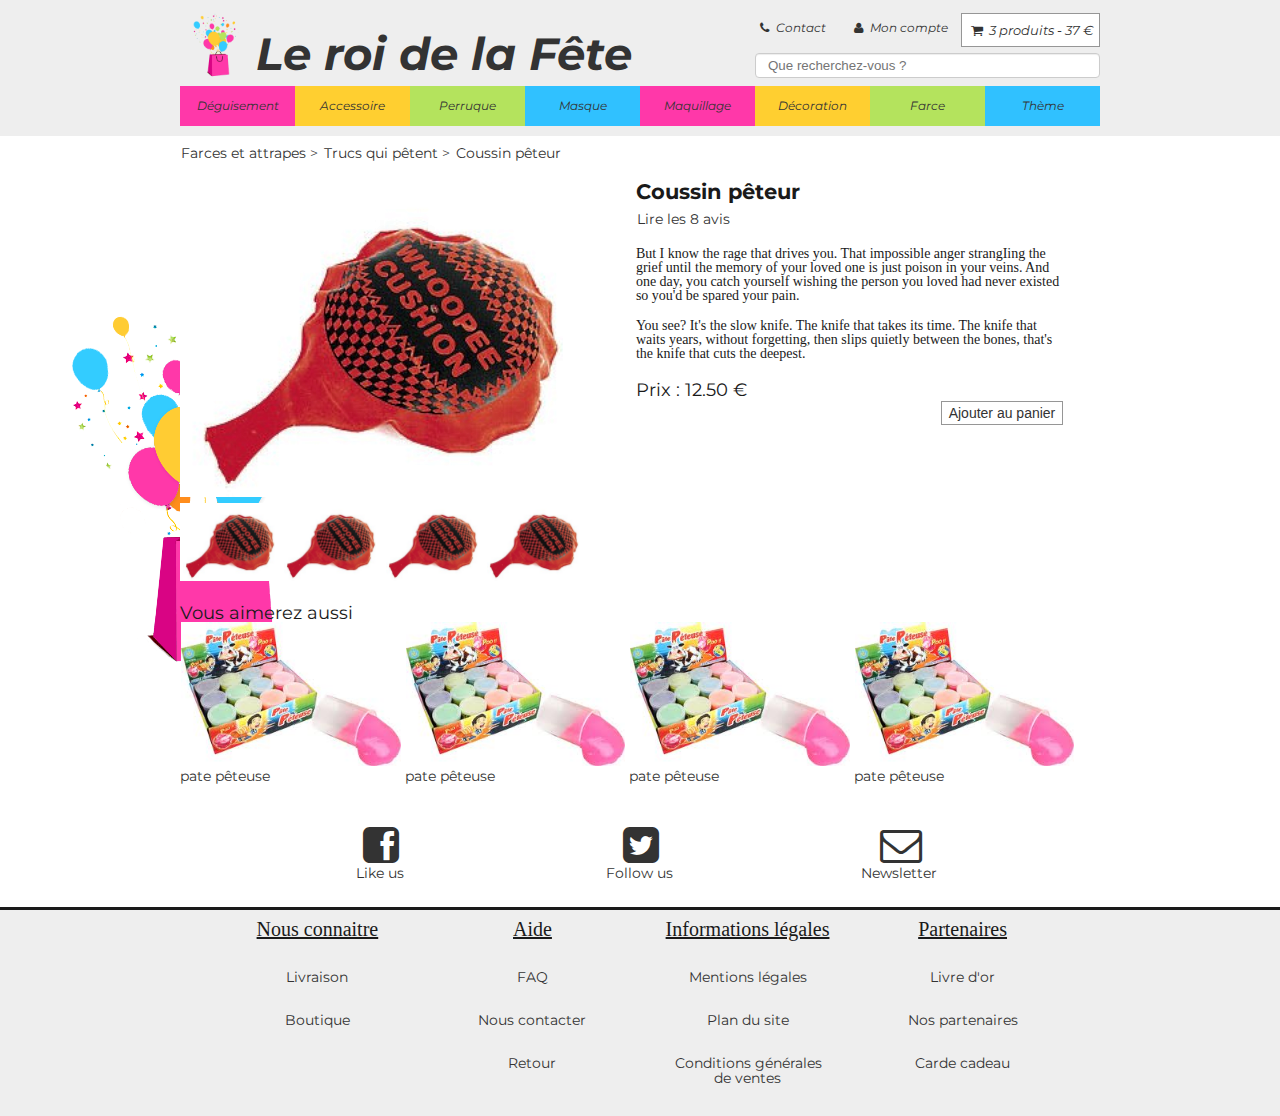
==== commit 02d65077: "ajout des micro datas sur product.html" ====
--- a/product.html
+++ b/product.html
@@ -364,6 +364,7 @@
       </header>
 
       <div class="product-container">
+      <div itemscope itemtype ="http://schema.org/Movie">
       <div class="breadcrumb">
         <p>
           <span><a href="#">Farces et attrapes ></a> </span>
@@ -375,26 +376,26 @@
       <section class="product">
         <div class="container-picture">
           <div class="main-picture">
-            <img src="img/product/coussin-peteur.png">
+            <img src="img/product/coussin-peteur.png" itemprop="image">
           </div>
           <div class="secondary-pictures">
-            <img src="img/product/coussin-peteur.png">
-            <img src="img/product/coussin-peteur.png">
-            <img src="img/product/coussin-peteur.png">
-            <img src="img/product/coussin-peteur.png">
+            <img src="img/product/coussin-peteur.png" itemprop="image">
+            <img src="img/product/coussin-peteur.png" itemprop="image">
+            <img src="img/product/coussin-peteur.png" itemprop="image">
+            <img src="img/product/coussin-peteur.png" itemprop="image">
           </div>
         </div>
         <div class="product-desc">
           <div class="header-product">
-            <h1>Coussin pêteur</h1>
-            <div class="ratings">
+            <h1 itemprop="name">Coussin pêteur</h1>
+            <div class="ratings" itemprop="aggregateRating">
               <span class="icon icon-star"></span>
               <span class="icon icon-star"></span>
              <span class="icon icon-star-empty"></span>
              <a href="#">Lire les 8 avis</a>
             </div>
           </div>
-          <div class="body-product">
+          <div class="body-product" itemprop="description">
             <p>
               But I know the rage that drives you. That impossible anger strangIing the grief until the memory of your loved one is just poison in your veins. And one day, you catch yourself wishing the person you loved had never existed so you'd be spared your pain.
             </p>
@@ -403,7 +404,7 @@
             </p>
           </div>
           <div class="footer-product">
-            <h2>Prix : 12.50 €</h2>
+            <h2 itemprop="price">Prix : 12.50 €</h2>
             <button class="add-kart">Ajouter au panier</button>
           </div>
         </div>
@@ -413,30 +414,31 @@
         <ul>
           <li>
             <a href="#">
-            <img src="img/product/pate-peteuse.jpg">
-            <h3>pate pêteuse</h3>
+            <img src="img/product/pate-peteuse.jpg" itemprop="image">
+            <h3 itemprop="name">pate pêteuse</h3>
           </a>
           </li>
           <li>
             <a href="#">
-            <img src="img/product/pate-peteuse.jpg">
-            <h3>pate pêteuse</h3>
+            <img src="img/product/pate-peteuse.jpg" itemprop="image">
+            <h3 itemprop="name">pate pêteuse</h3>
           </a>
           </li>
           <li>
             <a href="#">
-            <img src="img/product/pate-peteuse.jpg">
-            <p>pate pêteuse</p>
+            <img src="img/product/pate-peteuse.jpg" itemprop="image">
+            <p itemprop="name">pate pêteuse</p>
           </a>
           </li>
           <li>
             <a href="#">
-            <img src="img/product/pate-peteuse.jpg">
-            <h3>pate pêteuse</h3>
+            <img src="img/product/pate-peteuse.jpg" itemprop="image">
+            <h3 itemprop="name">pate pêteuse</h3>
           </a>
           </li>
         </ul>
       </section>
+    </div>
     </div>
 
 
@@ -459,7 +461,7 @@
   <footer>
         <div class="bottom">
           <article>
-      <header  role="banner">Nous connaitre</header>
+      <header>Nous connaitre</header>
             <ul>
               <li class="pink2">
                 <a href="#">Livraison</a>
@@ -470,7 +472,7 @@
             </ul>
           </article>
           <article>
-      <header  role="banner">Aide</header>
+      <header>Aide</header>
             <ul>
               <li class="green2">
                 <a href="#">FAQ</a>
@@ -484,7 +486,7 @@
             </ul>
           </article>
           <article>
-      <header  role="banner">Informations légales</header>
+      <header>Informations légales</header>
             <ul>
               <li class="yellow2">
                 <a href="#">Mentions légales</a>
@@ -498,7 +500,7 @@
             </ul>
           </article>
           <article>
-      <header  role="banner">Partenaires</header>
+      <header>Partenaires</header>
             <ul>
               <li class="pink2">
                 <a href="#">Livre d'or</a>
--- a/css/main.css
+++ b/css/main.css
@@ -29,8 +29,6 @@
 
 /* Body */
 body {
-    /*background: #EEE;*/
-    /*background: #77CAC8;*/
     color: #1A1A1A;
     font-size: 87.5%; /* Base font size: 14px */
     font-family: 'Montserrat', 'Lucida Sans
@@ -406,6 +404,12 @@
     }
 }
 
+@media screen and (min-width: 768px) {
+    body{
+        background: url(../img/logo_flat.png) no-repeat 0% 60%;
+        /*background-size: 20%;*/
+    }
+}
 
 
 /* Adaptation tablettes */
@@ -460,13 +464,13 @@
     header{
         /*padding-bottom: 60px;*/
         height: auto;
-        }
-    header:after{
-        clear: both;
-        content: "";
-        display: block;
-    }
-    nav a{
+    }
+        header:after{
+            clear: both;
+            content: "";
+            display: block;
+        }
+    header nav a{
         line-height: 22px;
     }    
     header nav.main-nav{
@@ -675,7 +679,6 @@
   z-index: -1;
   content: '';
   border-style: solid;
-  color: red;
   -webkit-transition-duration: 0.3s;
   transition-duration: 0.3s;
   left: -webkit-calc(50% - 10px);
@@ -703,6 +706,26 @@
 }
 
 .bubble-top-blue:hover:before {
+    border-color: transparent transparent #008dd4 transparent;
+}
+
+.active.bubble-top-pink:before {
+    top: -10px;
+    border-color: transparent transparent #d90484 transparent;
+}
+
+.active.bubble-top-yellow:before {
+    top: -10px;
+    border-color: transparent transparent #f5ab00 transparent;
+}
+
+.active.bubble-top-green:before {
+    top: -10px;
+    border-color: transparent transparent #85b82e transparent;
+}
+
+.active.bubble-top-blue:before {
+    top: -10px;
     border-color: transparent transparent #008dd4 transparent;
 }
 
@@ -1347,6 +1370,9 @@
         width: 90%;
         max-width: 920px;
         margin: 0 auto;
+}
+.product-container a:hover{
+    color: #969696;
 }
 .breadcrumb, .product{
     margin-bottom: 20px;
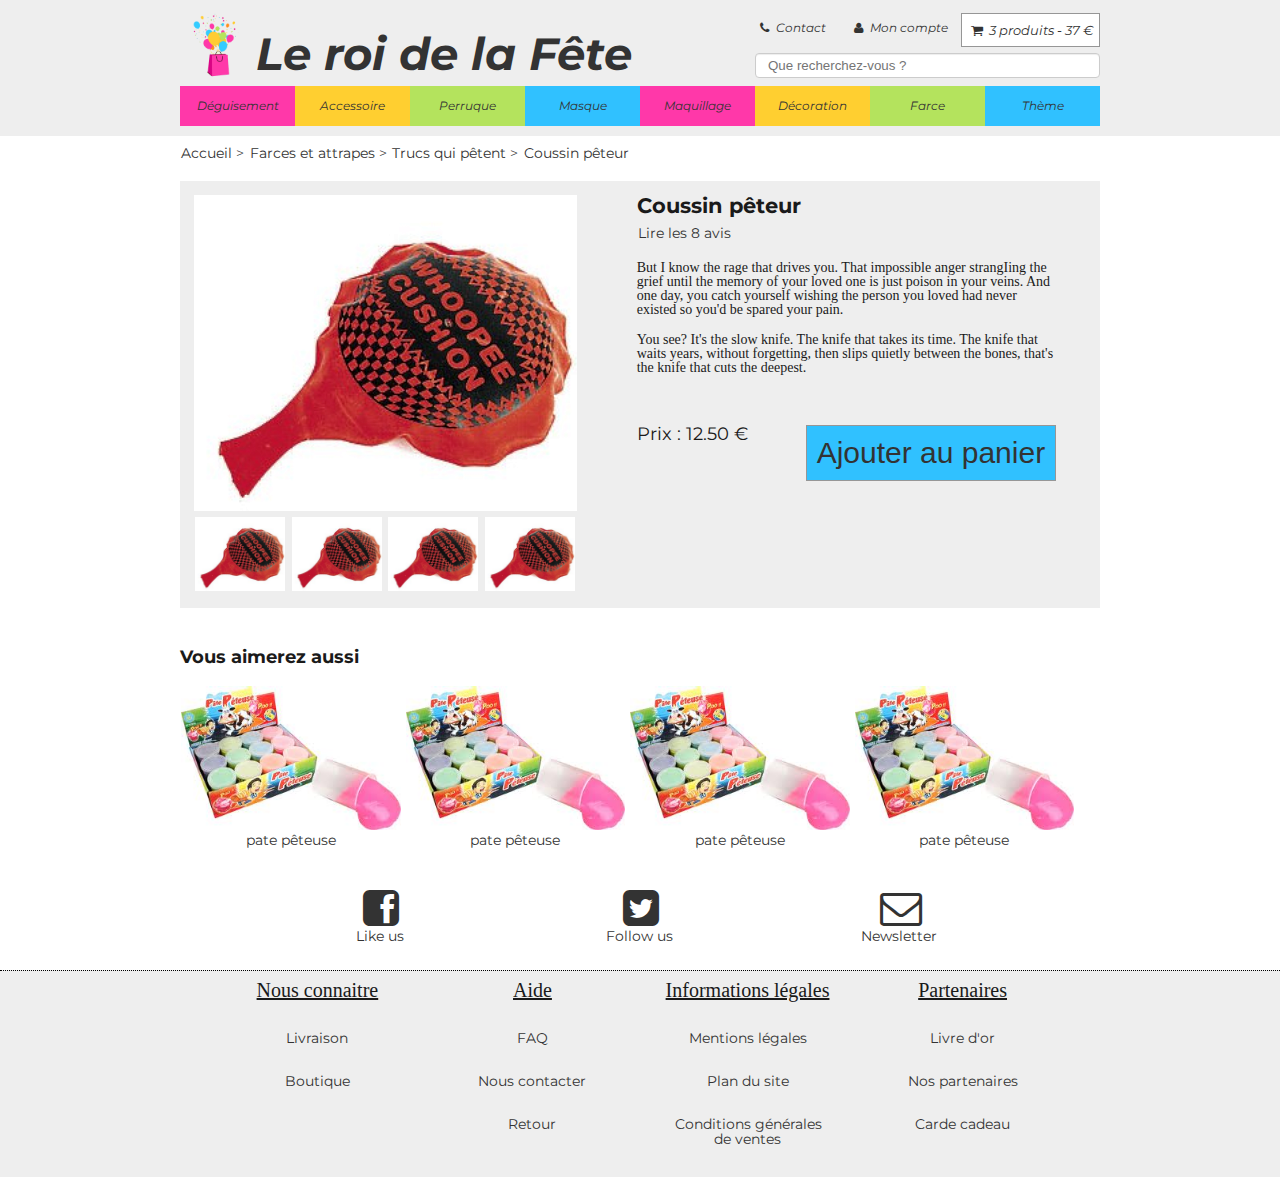
==== commit 575da298: "suppression de la duplication zarb" ====
--- a/product.html
+++ b/product.html
@@ -364,82 +364,85 @@
       </header>
 
       <div class="product-container">
-      <div itemscope itemtype ="http://schema.org/Movie">
-      <div class="breadcrumb">
-        <p>
-          <span><a href="#">Farces et attrapes ></a> </span>
-
-          <span><a href="#">Trucs qui pêtent > </a> </span>
-            <span><a href="#">Coussin pêteur </a> </span>
-            </p>
-      </div>
-      <section class="product">
-        <div class="container-picture">
-          <div class="main-picture">
-            <img src="img/product/coussin-peteur.png" itemprop="image">
-          </div>
-          <div class="secondary-pictures">
-            <img src="img/product/coussin-peteur.png" itemprop="image">
-            <img src="img/product/coussin-peteur.png" itemprop="image">
-            <img src="img/product/coussin-peteur.png" itemprop="image">
-            <img src="img/product/coussin-peteur.png" itemprop="image">
-          </div>
-        </div>
-        <div class="product-desc">
-          <div class="header-product">
-            <h1 itemprop="name">Coussin pêteur</h1>
-            <div class="ratings" itemprop="aggregateRating">
-              <span class="icon icon-star"></span>
-              <span class="icon icon-star"></span>
-             <span class="icon icon-star-empty"></span>
-             <a href="#">Lire les 8 avis</a>
-            </div>
-          </div>
-          <div class="body-product" itemprop="description">
+        <div itemscope itemtype ="http://schema.org/Product">
+          <div class="breadcrumb">
             <p>
-              But I know the rage that drives you. That impossible anger strangIing the grief until the memory of your loved one is just poison in your veins. And one day, you catch yourself wishing the person you loved had never existed so you'd be spared your pain.
-            </p>
-            <p>
-              You see? It's the slow knife. The knife that takes its time. The knife that waits years, without forgetting, then slips quietly between the bones, that's the knife that cuts the deepest.
+              <span><a href="#">Accueil ></a> </span>
+              <span><a href="#">Farces et attrapes ></a> </span>
+              <span><a href="#">Trucs qui pêtent > </a> </span>
+              <span><a href="#">Coussin pêteur </a> </span>
             </p>
           </div>
-          <div class="footer-product">
-            <h2 itemprop="price">Prix : 12.50 €</h2>
-            <button class="add-kart">Ajouter au panier</button>
-          </div>
+          <section class="product">
+            <div class="container-picture">
+              <div class="main-picture">
+                <img src="img/product/coussin-peteur.png" itemprop="image" alt="Coussin pêteur">
+              </div>
+              <div class="secondary-pictures">
+                <a href="#"><img src="img/product/coussin-peteur.png" itemprop="image" alt="Coussin pêteur"></a>
+                <a href="#"><img src="img/product/coussin-peteur.png" itemprop="image" alt="Coussin pêteur"></a>
+                <a href="#"><img src="img/product/coussin-peteur.png" itemprop="image" alt="Coussin pêteur"></a>
+                <a href="#"><img src="img/product/coussin-peteur.png" itemprop="image" alt="Coussin pêteur"></a>
+              </div>
+            </div>
+            <div class="product-desc">
+              <div class="header-product">
+                <h1 itemprop="name">Coussin pêteur</h1>
+                <div class="ratings" itemprop="aggregateRating">
+                  <span class="icon icon-star"></span>
+                  <span class="icon icon-star"></span>
+                  <span class="icon icon-star"></span>
+                  <span class="icon icon-star-empty"></span>
+                  <span class="icon icon-star-empty"></span>
+                  <a href="#">Lire les 8 avis</a>
+                </div>
+              </div>
+              <div class="body-product" itemprop="description">
+                <p>
+                  But I know the rage that drives you. That impossible anger strangIing the grief until the memory of your loved one is just poison in your veins. And one day, you catch yourself wishing the person you loved had never existed so you'd be spared your pain.
+                </p>
+                <p>
+                  You see? It's the slow knife. The knife that takes its time. The knife that waits years, without forgetting, then slips quietly between the bones, that's the knife that cuts the deepest.
+                </p>
+              </div>
+              <div class="footer-product">
+                <h2 itemprop="price">Prix : 12.50 €</h2>
+                <button class="add-kart blue">Ajouter au panier</button>
+              </div>
+            </div>
+          </section>
+          <section class="similar-products">
+            <h2> Vous aimerez aussi </h2>
+            <ul>
+              <li>
+                <a href="#">
+                  <img src="img/product/pate-peteuse.jpg" itemprop="image" alt="Pate pêteuse">
+                  <h3 itemprop="name">pate pêteuse</h3>
+                </a>
+              </li>
+              <li>
+                <a href="#">
+                  <img src="img/product/pate-peteuse.jpg" itemprop="image" alt="Pate pêteuse">
+                  <h3 itemprop="name">pate pêteuse</h3>
+                </a>
+              </li>
+              <li>
+                <a href="#">
+                  <img src="img/product/pate-peteuse.jpg" itemprop="image" alt="Pate pêteuse">
+                  <h3 itemprop="name">pate pêteuse</h3>
+                </a>
+              </li>
+              <li>
+                <a href="#">
+                  <img src="img/product/pate-peteuse.jpg" itemprop="image" alt="Pate pêteuse">
+                  <h3 itemprop="name">pate pêteuse</h3>
+                </a>
+              </li>
+            </ul>
+          </section>
         </div>
-      </section>
-      <section class="similar-products">
-        <h2> Vous aimerez aussi </h2>
-        <ul>
-          <li>
-            <a href="#">
-            <img src="img/product/pate-peteuse.jpg" itemprop="image">
-            <h3 itemprop="name">pate pêteuse</h3>
-          </a>
-          </li>
-          <li>
-            <a href="#">
-            <img src="img/product/pate-peteuse.jpg" itemprop="image">
-            <h3 itemprop="name">pate pêteuse</h3>
-          </a>
-          </li>
-          <li>
-            <a href="#">
-            <img src="img/product/pate-peteuse.jpg" itemprop="image">
-            <p itemprop="name">pate pêteuse</p>
-          </a>
-          </li>
-          <li>
-            <a href="#">
-            <img src="img/product/pate-peteuse.jpg" itemprop="image">
-            <h3 itemprop="name">pate pêteuse</h3>
-          </a>
-          </li>
-        </ul>
-      </section>
-    </div>
-    </div>
+      </div>
+
 
 
 
@@ -519,6 +522,4 @@
   <script type="text/javascript" src="js/jquery_2.0.3.min.js"></script>
   <script type="text/javascript" src="js/main.js"></script>
 </body>
-</html
-
-
+</html>
--- a/css/main.css
+++ b/css/main.css
@@ -1,17 +1,3 @@
-/* Orga générale styles inspirées de la méthode Daisy :
-reset
-typo (charte typographique)
-formulaires (forms)
-rythme, grille (grid)
-positionnement des blocs principaux (layout)
-styles génériques (skins)
-variantes par gabarits (pages)
-surcharges
-ie
-*/
-
-
-
 /* Imports */
 /*@import url("reset.css");
 @import url("global-forms.css");*/
@@ -404,12 +390,12 @@
     }
 }
 
-@media screen and (min-width: 768px) {
+/*@media screen and (min-width: 768px) {
     body{
         background: url(../img/logo_flat.png) no-repeat 0% 60%;
         /*background-size: 20%;*/
     }
-}
+}*/
 
 
 /* Adaptation tablettes */
@@ -737,30 +723,41 @@
       top: -10px;
       border-color: transparent transparent transparent transparent !important;
     }
-}
-
-
-/**************************** exemple justify **********************/
-
-
-
-
-
+
+    .active.bubble-top-pink:before {
+        border-color: transparent transparent transparent transparent !important;
+    }
+
+    .active.bubble-top-yellow:before {
+        border-color: transparent transparent transparent transparent !important;
+    }
+
+    .active.bubble-top-green:before {
+        border-color: transparent transparent transparent transparent !important;
+    }
+
+    .active.bubble-top-blue:before {
+        border-color: transparent transparent transparent transparent !important;
+    }
+}
 
 /**************************** Seasonal **********************/
 
+/*.seasonal-container{
+    background: #f7f7f7;
+    margin: 10px 0;
+}*/
 
 .seasonal{
     margin-top: 3em;
-}
-
-/* -- DEFAULTS -- */
-
-/*div, ul, li{
-  margin: 0;
-  padding: 0;
-  list-style-type: none;
-}*/
+    background: #eee;
+    padding: 1.5%;
+    margin-bottom: 25px;
+}
+    .seasonal h1{
+        margin-bottom: 15px;
+    }
+
 
 /* -- FLUID GRID STYLES -- */
 
@@ -773,7 +770,7 @@
 
 #Grid li{
   display: inline-block;
-  background: #ccc;
+  background: #fff;
   color: black;
   width: 31%;
   padding-top: 1%; /* Used instead of height to give elements fluid, width-based height */
@@ -783,9 +780,13 @@
   text-align: center;
 }
 
-/* #Grid li:hover > a{
-  color: red;
-} */
+#Grid li:hover {
+  -moz-box-shadow: 2px 2px 10px 0px #656565;
+-webkit-box-shadow: 2px 2px 10px 0px #656565;
+-o-box-shadow: 2px 2px 10px 0px #656565;
+box-shadow: 2px 2px 10px 0px #656565;
+filter:progid:DXImageTransform.Microsoft.Shadow(color=#656565, Direction=134, Strength=10);
+} 
 
 #Grid li:hover > a .pink{
   background: #d90484;
@@ -815,12 +816,10 @@
 }
 
 
-
-
 #Grid  img{
     max-height: 125px;
     max-height: 125px;
-    background-color: whites;
+    background-color: white;
 }
 
 #Grid li p{
@@ -1187,7 +1186,7 @@
 }
 
 #reseaux a{
-    color: #aa;
+    /*color: #aaa;*/
 }
 
 #reseaux a:hover{
@@ -1195,7 +1194,7 @@
 }
 
 #reseaux-sociaux a{
-    color: #aa;
+    /*color: #aaa;*/
 }
 
 #reseaux-sociaux a:hover{
@@ -1228,7 +1227,7 @@
     margin-top: 0px;
     font-size: 1em;
     background-color: #EEE;
-    border-top: solid;
+    border-top: 1px dotted black;
     text-align: left;
 
 }
@@ -1371,26 +1370,51 @@
         max-width: 920px;
         margin: 0 auto;
 }
+
 .product-container a:hover{
     color: #969696;
 }
+
 .breadcrumb, .product{
     margin-bottom: 20px;
 }
 .product{
     display: inline-block;
+    background-color: #eee;
+    padding: 1.5%;
 }
 .container-picture, .product-desc{
     display: inline-block;
     width: 47%;
 }
 
-.secondary-pictures img {
-    margin-right: 3px;
-    margin-top: 3px;
-    max-width: 95px;
-    max-height: 95px;
-}
+.main-picture:hover {
+    cursor: -webkit-zoom-in; 
+    cursor: -moz-zoom-in;
+}
+
+.secondary-pictures {
+    padding-left: 1.5px;
+}
+
+    .secondary-pictures a {
+        padding: 0;
+    }
+
+    .secondary-pictures img {
+        margin-right: 3px;
+        margin-top: 3px;
+        max-width: 90px;
+        max-height: 90px;
+    }
+
+    .secondary-pictures img:hover {
+        -moz-box-shadow: 2px 2px 10px 0px #656565;
+        -webkit-box-shadow: 2px 2px 10px 0px #656565;
+        -o-box-shadow: 2px 2px 10px 0px #656565;
+        box-shadow: 2px 2px 10px 0px #656565;
+        filter:progid:DXImageTransform.Microsoft.Shadow(color=#656565, Direction=134, Strength=10);
+    }
 
 .ratings {
     margin-top: 10px;
@@ -1405,7 +1429,7 @@
     }
 
 .footer-product {
-    margin-top: 20px;
+    margin-top: 50px;
 }
 
 .footer-product h2 {
@@ -1414,19 +1438,16 @@
 
 .add-kart{
         color: #333;
-        background-color: #fff;
         border-color: #ccc;
         display: inline-block;
-        padding: 3px 7px;
-        margin: 20px 5px 10px;
-        font-size: 14px;
+        padding: 10px;
+        font-size: 30px;
         font-weight: normal;
         text-align: center;
         white-space: nowrap;
         vertical-align: middle;
         cursor: pointer;
         border: 1px solid #969696;
-        /*border-radius: 3px;*/
         -webkit-user-select: none;
         -moz-user-select: none;
         -ms-user-select: none;
@@ -1436,20 +1457,24 @@
     }
         .add-kart:hover{
             color: #fff;
-            background-color: #CCC;
-            border-color: #888;
-        }
-
-.similar-products li{
-    display: inline-block;
-}
-
-.similar-products img{
-    max-height: 150px;
-    max-width: 220px;
-}
-
-.product-container a:hover{
-    color: blue;
-}
-
+        }
+
+.similar-products{
+    margin-top: 20px;
+}
+    .similar-products h2{
+        font-weight: bold;
+        margin-bottom: 20px;
+    }
+    .similar-products li{
+        display: inline-block;
+    }
+
+    .similar-products img{
+        max-height: 150px;
+        max-width: 220px;
+    }
+
+    .similar-products h3 {
+        text-align: center;
+    }
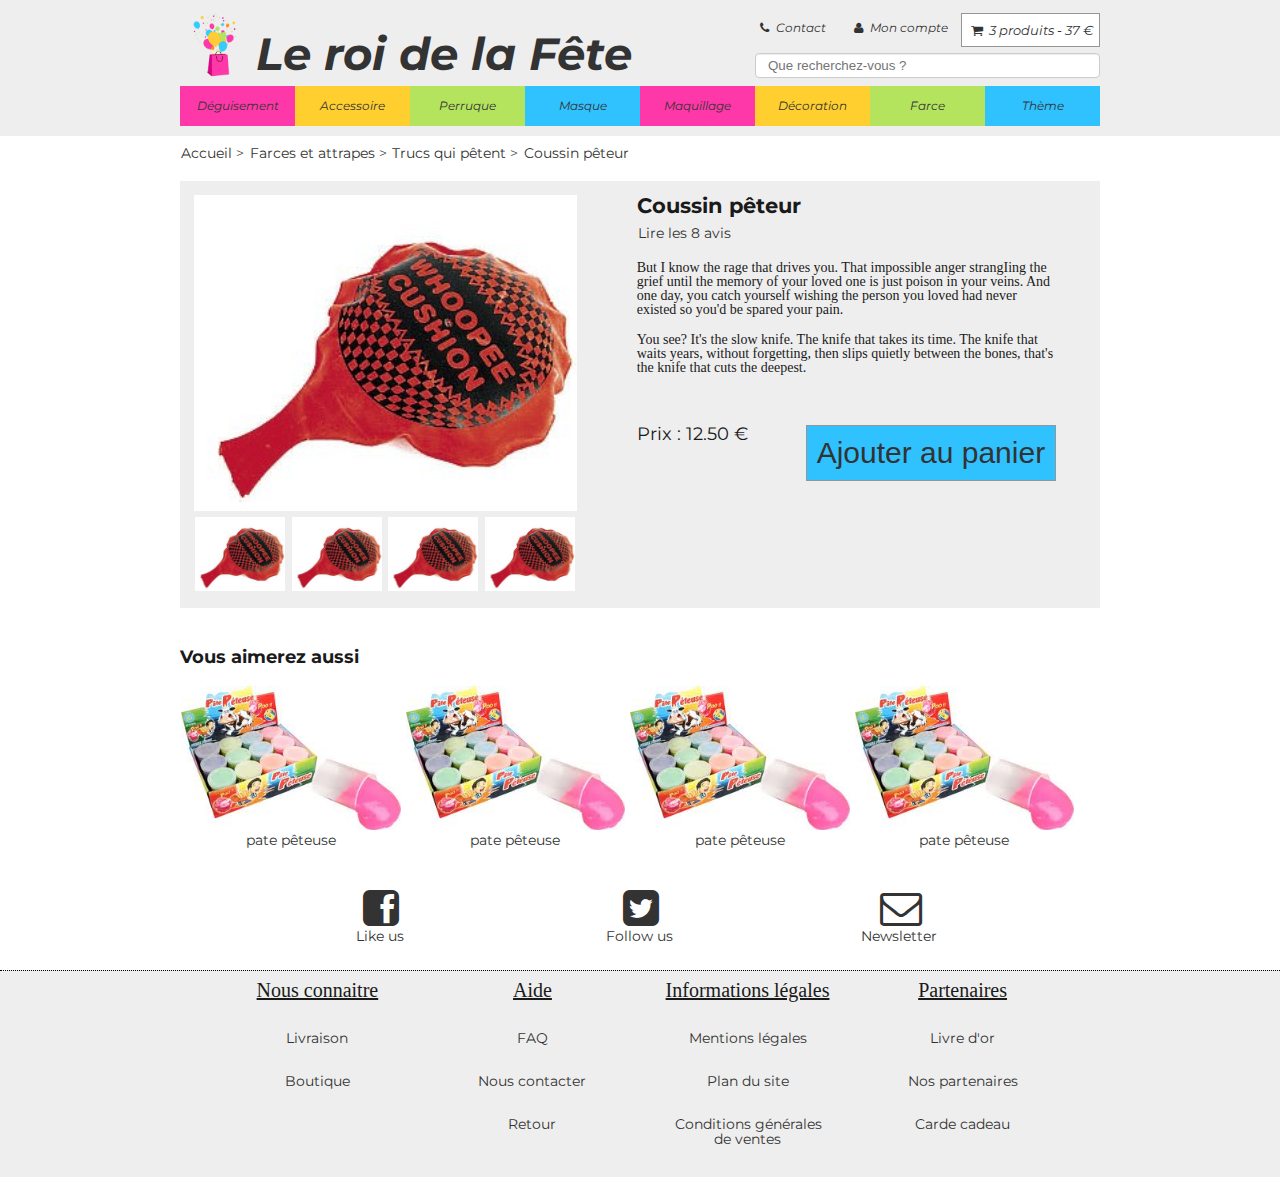
==== commit 7c2e9785: "Merge branch 'master' of https://github.com/clairezed/Metinet_RoiFete" ====
--- a/product.html
+++ b/product.html
@@ -363,7 +363,7 @@
         </div>
       </header>
 
-      <div class="product-container">
+      <div class="product-container" role="main">
         <div itemscope itemtype ="http://schema.org/Product">
           <div class="breadcrumb">
             <p>
@@ -378,7 +378,7 @@
               <div class="main-picture">
                 <img src="img/product/coussin-peteur.png" itemprop="image" alt="Coussin pêteur">
               </div>
-              <div class="secondary-pictures">
+              <div class="secondary-pictures" role="complementary">
                 <a href="#"><img src="img/product/coussin-peteur.png" itemprop="image" alt="Coussin pêteur"></a>
                 <a href="#"><img src="img/product/coussin-peteur.png" itemprop="image" alt="Coussin pêteur"></a>
                 <a href="#"><img src="img/product/coussin-peteur.png" itemprop="image" alt="Coussin pêteur"></a>
--- a/css/main.css
+++ b/css/main.css
@@ -3,15 +3,6 @@
 @import url("global-forms.css");*/
 
 /**************************** Global **********************/
-
-html{
-    height: 100%;
-}
-*, *:before, *:after {
-    -webkit-box-sizing: border-box;
-    -moz-box-sizing: border-box;
-    box-sizing: border-box;
-}
 
 /* Body */
 body {
@@ -34,12 +25,9 @@
 /* Headings */
 h1 {
     font-size: 1.5em;
-    font-weight: bold;} /* 22px*/
-h2 { font-size: 1.286em;    } /* 18px*/
-h3 {font-size: 1em} /* 14px */
-/*h2 {font-size: 1.429em} /* 20px*/
-/*h4 {font-size: 1.143em} /* 16px*/
-
+    font-weight: bold;}
+h2 { font-size: 1.286em;    }
+h3 {font-size: 1em}
 
 
 /* Anchors */
@@ -163,9 +151,6 @@
     padding-top: 1%;
     height: 50px;   
 }
-nav .main-nav:after {
-/*clear: both;
-*/}
 
 /* title nav */
 nav .title-btn{
@@ -220,11 +205,6 @@
         vertical-align: middle;
         cursor: pointer;
         border: 1px solid #969696;
-        /*border-radius: 3px;*/
-        -webkit-user-select: none;
-        -moz-user-select: none;
-        -ms-user-select: none;
-        -o-user-select: none;
     }
         nav .menu-btn-nav .basket-btn:hover{
             color: #fff;
@@ -234,7 +214,6 @@
     nav .menu-btn-nav .menu-btn{
         display: none;
     }
-
 
 /* Search nav */
 .search-nav{
@@ -263,11 +242,6 @@
     }
 
 /* Item nav */
-
-.item-part{
-    width: 100%;
-}
-
 nav.item-nav{
     height: 40px;
 }
@@ -295,36 +269,31 @@
     height: auto;
     display: none;
 }   
-    .menu-drop-down#disguise-menu, .menu-drop-down.makeup{
+    .menu-drop-down#disguise-menu, .menu-drop-down#makeup-menu{
         background-color: #ff38a9;
     }
-        .menu-drop-down#disguise-menu .footer-menu, .menu-drop-down.makeup .footer-menu{
+        .menu-drop-down#disguise-menu .footer-menu, .menu-drop-down#makeup-menu .footer-menu{
         background-color: #d90484;
         }
-    .menu-drop-down#accessory-menu, .menu-drop-down.decoration{
+    .menu-drop-down#accessory-menu, .menu-drop-down#decoration-menu{
         background-color: #ffcf30;
     }
-        .menu-drop-down#accessory-menu .footer-menu, .menu-drop-down.decoration .footer-menu{
+        .menu-drop-down#accessory-menu .footer-menu, .menu-drop-down#decoration-menu .footer-menu{
             background-color: #f5ab00;
         }
-    .menu-drop-down#wig-menu, .menu-drop-down.decoration{
+    .menu-drop-down#wig-menu{
         background-color: #b4e35d;
     }
-        .menu-drop-down#wig-menu .footer-menu, .menu-drop-down.decoration .footer-menu{
+        .menu-drop-down#wig-menu .footer-menu{
             background-color: #85b82e;
         }
-    .menu-drop-down#mask-menu, .menu-drop-down.makeup{
+    .menu-drop-down#mask-menu{
         background-color: #30c1ff;
     }
-        .menu-drop-down#mask-menu .footer-menu, .menu-drop-down.makeup .footer-menu{
+        .menu-drop-down#mask-menu .footer-menu{
         background-color: #008dd4;
         }
-    .menu-drop-down#makeup-menu, .menu-drop-down.makeup{
-        background-color: #ff38a9;
-    }
-        .menu-drop-down#makeup-menu .footer-menu, .menu-drop-down.makeup .footer-menu{
-        background-color: #d90484;
-        }
+
     .menu-drop-down .col{
         width: 22%;
         display: inline-block;
@@ -390,14 +359,6 @@
     }
 }
 
-/*@media screen and (min-width: 768px) {
-    body{
-        background: url(../img/logo_flat.png) no-repeat 0% 60%;
-        /*background-size: 20%;*/
-    }
-}*/
-
-
 /* Adaptation tablettes */
 @media screen and (min-width: 480px) and (max-width: 768px) {
     header{
@@ -444,11 +405,9 @@
     }
 }
 
-
 /* Adaptation smartphone */
 @media screen and (max-width: 480px) {
     header{
-        /*padding-bottom: 60px;*/
         height: auto;
     }
         header:after{
@@ -490,16 +449,8 @@
             padding: 0.2em;
             height: 68px;
         }
-        nav .nav-btn:hover a, nav .nav-btn.active a{
-            color: #fff;
-        }
             nav .menu-btn-nav .nav-btn .icon{
                 display: block;
-            }
-            nav .nav-btn [class^="icon-"]:before, [class*=" icon-"]:before{
-                font-size: 3.3em;
-                width: 100%;
-                margin: 0;
             }
             nav .menu-btn-nav .basket-btn{
                 padding-bottom: 7px;
@@ -538,7 +489,6 @@
         display: none;
     }
     nav.mobile-item-nav{
-        /*display: none;*/
         width: 90%;
         height: auto;
     }
@@ -557,14 +507,12 @@
             width: 100%;
             height: 35px;
         }
-    
 
 }
 /**************************** Featured **********************/
 
 .feat-carousel{
     width: 100%;
-    /*background-color: white;*/
 }
 
 .feat-side-menu {
@@ -598,7 +546,6 @@
     width: 100%;
     display: inline-block;
     text-align: center;
-/*    margin: -1.5px 0 0 0;*/
 }
 
 .feat-menu-item a {
@@ -618,7 +565,6 @@
     position: relative;
     display: block;
     width: 100%;
-    float: left;
 }
 
 .slider h2 {
@@ -627,6 +573,10 @@
     left: 0;
     width: 45%;
     padding: 8px;
+}
+
+.clear {
+    clear: both;
 }
 
 /* Responsive */
@@ -743,11 +693,6 @@
 
 /**************************** Seasonal **********************/
 
-/*.seasonal-container{
-    background: #f7f7f7;
-    margin: 10px 0;
-}*/
-
 .seasonal{
     margin-top: 3em;
     background: #eee;
@@ -759,7 +704,7 @@
     }
 
 
-/* -- FLUID GRID STYLES -- */
+/* -- FLUID GRID -- */
 
 #Grid{
   margin: 0px;
@@ -768,12 +713,18 @@
   color: black;
 }
 
+#Grid:after{
+  content: ''; 
+  display: inline-block;
+  width: 100%;
+}
+
 #Grid li{
   display: inline-block;
   background: #fff;
   color: black;
   width: 31%;
-  padding-top: 1%; /* Used instead of height to give elements fluid, width-based height */
+  padding-top: 1%; 
   padding-top: 0px;
   padding-bottom: 1.5%;
   margin-bottom: 3.5%;
@@ -788,15 +739,14 @@
 filter:progid:DXImageTransform.Microsoft.Shadow(color=#656565, Direction=134, Strength=10);
 } 
 
+#Grid li:hover > a {
+  color: white;
+}
+
 #Grid li:hover > a .pink{
   background: #d90484;
 }
 
-#Grid li:hover > a {
-  color: white;
-}
-
-
 #Grid li:hover > a .yellow{
   background: #f5ab00;
 }
@@ -807,12 +757,6 @@
 
 #Grid li:hover > a .blue{
   background: #008dd4;
-}
-
-#Grid:after{
-  content: ''; 
-  display: inline-block;
-  width: 100%;
 }
 
 
@@ -843,9 +787,6 @@
 
 /* -- MEDIA QUERIES DEFINING RESPONSIVE LAYOUTS -- */
 
-/* 3 COL */
-
-
 /* Adaptation tablettes */
 @media screen and (min-width: 768px) {
         
@@ -853,9 +794,6 @@
     #Grid header{
         width: 100%;
         margin-top: 0.1%;
-        /*margin-bottom: 20px;*/
-        /*height: 42px;
-        line-height: 42px;  */
         height: 60px;
         font-size: 20px;
         line-height: 60px
@@ -888,11 +826,48 @@
 }
 
 /* Adaptation tablettes */
+@media screen and (min-device-width: 768px) {
+        
+    #Grid header{
+        width: 100%;
+        margin-top: 0.1%;
+        height: 60px;
+        font-size: 20px;
+        line-height: 60px
+        }
+    
+    .titre-long{
+        font-size: 20px;
+        line-height: 30px;
+    } 
+
+    .titre{
+        font-size: 20px;
+        line-height: 60px;
+        background: pink;
+        margin-bottom: 15px;
+        white-space: normal;
+        height: 60px;
+
+    }  
+
+    .titrelong{
+        font-size: 20px;
+        line-height: 60px;
+        background: pink;
+        margin-bottom: 15px;
+        white-space: normal;
+        line-height: 30px;
+    }
+
+}
+
+
+/* Adaptation tablettes */
 @media screen and (min-width: 480px) and (max-width: 768px) {
         
     #Grid li{
     width: 48%;
-    /*padding-top: 1%;*/
     margin-bottom: 4%;
     }   
 
@@ -918,21 +893,19 @@
 
 }
 
-/* 2 COL */
-
-@media (max-width: 600px){
-  
-  #Grid li{
+/* Adaptation tablettes */
+@media screen and (min-device-width: 480px) and (max-device-width: 768px) {
+        
+    #Grid li{
     width: 48%;
-    /*padding-top: 1%;*/
     margin-bottom: 4%;
-  }
+    }   
 
     #Grid .bandeau{
     display: none;
     }
 
-/*    #Grid header{
+    #Grid header{
         width: 100%;
         margin-top: 0.1%;
         margin-bottom: 20px;
@@ -947,9 +920,34 @@
         font-size: 20px;
         line-height: 30px;
     } 
-*/
-
+
+}
+
+@media (max-width: 600px){
   
+  #Grid li{
+    width: 48%;
+    margin-bottom: 4%;
+  }
+
+    #Grid .bandeau{
+    display: none;
+    }
+  
+}
+
+@media (max-device-width: 600px){
+
+  #Grid li{
+    width: 48%;
+    /*padding-top: 1%;*/
+    margin-bottom: 4%;
+  }
+
+    #Grid .bandeau{
+    display: none;
+    }  
+
 }
 
 @media (max-width: 480px){
@@ -979,52 +977,58 @@
 
 }
 
-
-/* Adaptation tablettes */
-@media screen and (min-device-width: 768px) {
-        
-s
-
-}
-
-/* Adaptation tablettes */
-@media screen and (min-device-width: 480px) and (max-device-width: 768px) {
-        
-
-
-}
-
-/* 2 COL */
-
-@media (max-device-width: 600px){
-  
-
-
-
-  
 }
 
 @media (max-device-width: 480px){
   
-
+    #Grid  img{
+    max-height: 80px;
+    max-height: 80px;
+    background-color: whites;
+    }
+
+    #Grid {
+        margin: 0px;
+    }
   
+    #Grid header{
+        width: 100%;
+        margin-top: 0.1%;
+        height: 60px;
+        font-size: 15px;
+        line-height: 60px
+        }
+    
+    .titre-long{
+        font-size: 15px;
+        line-height: 30px;
+    } 
+  
 }
 
 /***** Rassurance *********/
 
 #rassurance{
-  margin-bottom: 0px;
   text-align: justify;
   font-size: 2em;
   color: black;
-  padding-bottom: 0px;
+}
+
+#rassurance:after{
+  content: ''; 
+  display: inline-block;
+  width: 100%;
+}
+
+.icon-credit-card, .icon-truck, .icon-thumbs-up, .icon-headphones, .icon-facebook, .icon-twitter, .icon-mail {
+ font-size: 3em;
 }
 
 #rassurance li{
   display: inline-block;
   color: black;
   width: 160px;
-  padding-top: 1%; /* Used instead of height to give elements fluid, width-based height */
+  padding-top: 1%; 
   padding-bottom: 1.5%;
   text-align: center;
   font-size: 12px;
@@ -1036,17 +1040,6 @@
 }
 
 
-#rassurance:after{
-  content: ''; 
-  display: inline-block;
-  width: 100%;
-/*  border-top: 10px dashed #922d8d;  Border added to make element visible for demonstration purposes */
-}
-
-
-.icon-credit-card, .icon-truck, .icon-thumbs-up, .icon-headphones, .icon-facebook, .icon-twitter, .icon-mail {
- font-size: 3em;
-}
 
 /* Adaptation tablettes */
 @media screen and (min-width: 480px) and (max-width: 768px) {
@@ -1055,7 +1048,7 @@
       display: inline-block;
       color: black;
       width: 140px;
-      padding-top: 1%; /* Used instead of height to give elements fluid, width-based height */
+      padding-top: 1%; 
       padding-bottom: 1.5%;
       text-align: center;
       font-size: 11px;
@@ -1064,41 +1057,6 @@
 
     .icon-credit-card, .icon-truck, .icon-thumbs-up, .icon-headphones, .icon-facebook, .icon-twitter, .icon-mail {
      font-size: 2em;
-    }
-
-}
-
-
-@media (max-width: 680px){
-  
-    #rassurance li{
-      display: inline-block;
-      color: black;
-      width: 47%;
-      padding-top: 1%; /* Used instead of height to give elements fluid, width-based height */
-      padding-bottom: 1.5%;
-      margin-bottom: 1em;
-      text-align: center;
-      font-size: 11px;
-      border-radius: 15px;
-    }
-
-    .icon-credit-card, .icon-truck, .icon-thumbs-up, .icon-headphones, .icon-facebook, .icon-twitter, .icon-mail {
-     font-size: 2em;
-    }
-
-  
-}
-
-@media (max-width: 480px){
-    
-    .icon-credit-card, .icon-truck, .icon-thumbs-up, .icon-headphones, .icon-facebook, .icon-twitter, .icon-mail {
-     font-size: 1em;
-    }
-
-    #rassurance li{
-      font-size: 10px;
-
     }
 
 }
@@ -1110,7 +1068,7 @@
       display: inline-block;
       color: black;
       width: 140px;
-      padding-top: 1%; /* Used instead of height to give elements fluid, width-based height */
+      padding-top: 1%; 
       padding-bottom: 1.5%;
       text-align: center;
       font-size: 11px;
@@ -1123,6 +1081,26 @@
 
 }
 
+@media (max-width: 680px){
+  
+    #rassurance li{
+      display: inline-block;
+      color: black;
+      width: 47%;
+      padding-top: 1%; 
+      padding-bottom: 1.5%;
+      margin-bottom: 1em;
+      text-align: center;
+      font-size: 11px;
+      border-radius: 15px;
+    }
+
+    .icon-credit-card, .icon-truck, .icon-thumbs-up, .icon-headphones, .icon-facebook, .icon-twitter, .icon-mail {
+     font-size: 2em;
+    }
+
+  
+}
 
 @media (max-device-width: 680px){
   
@@ -1130,7 +1108,7 @@
       display: inline-block;
       color: black;
       width: 47%;
-      padding-top: 1%; /* Used instead of height to give elements fluid, width-based height */
+      padding-top: 1%; 
       padding-bottom: 1.5%;
       margin-bottom: 1em;
       text-align: center;
@@ -1145,6 +1123,19 @@
   
 }
 
+@media (max-width: 480px){
+    
+    .icon-credit-card, .icon-truck, .icon-thumbs-up, .icon-headphones, .icon-facebook, .icon-twitter, .icon-mail {
+     font-size: 1em;
+    }
+
+    #rassurance li{
+      font-size: 10px;
+
+    }
+
+}
+
 @media (max-device-width: 480px){
     
     .icon-credit-card, .icon-truck, .icon-thumbs-up, .icon-headphones, .icon-facebook, .icon-twitter, .icon-mail {
@@ -1159,20 +1150,6 @@
 }
 
 /***** reseaux-sociaux *********/
-
-#reseaux-sociaux{
-    padding: 0.5em;
-    margin: 0px;
-    text-align: center;
-}
-
-#reseaux-sociaux li{
-    width: 27%;
-    text-align: center;
-    margin: 2%;
-    display: inline-block;
-
-}
 
 #reseaux{
     text-align: center; 
@@ -1185,16 +1162,8 @@
     display: inline-block;
 }
 
-#reseaux a{
-    /*color: #aaa;*/
-}
-
 #reseaux a:hover{
     color: blue;
-}
-
-#reseaux-sociaux a{
-    /*color: #aaa;*/
 }
 
 #reseaux-sociaux a:hover{
@@ -1232,7 +1201,7 @@
 
 }
 
-footer .bottom{
+.bottom{
     text-align: center;
     max-width: 920px;
     
@@ -1255,10 +1224,6 @@
     color: white;
 }
 
-/*footer li:hover {
-    background-color: #d90484;
-}*/
-
 footer article ul li {
     vertical-align: top;
     display: block;
@@ -1296,7 +1261,18 @@
     }
 }
 
-
+/* Adaptation tablettes */
+@media screen and (min-device-width: 480px) and (max-device-width: 768px) {
+    
+
+    footer{
+        width: 100%;
+    }
+
+    footer article{
+        width: 21%;
+    }
+}
 
 /* Adaptation smartphone */
 @media screen and (max-width: 480px) {
@@ -1322,21 +1298,6 @@
     }
 }
 
-/* Adaptation tablettes */
-@media screen and (min-device-width: 480px) and (max-device-width: 768px) {
-    
-
-    footer{
-        width: 100%;
-    }
-
-    footer article{
-        width: 21%;
-    }
-}
-
-
-
 /* Adaptation smartphone */
 @media screen and (max-device-width: 480px) {
     footer{
@@ -1360,8 +1321,6 @@
         display: none;
     }
 }
-
-
 
 /************************** PRODUCT PAGE ******************************/
 
